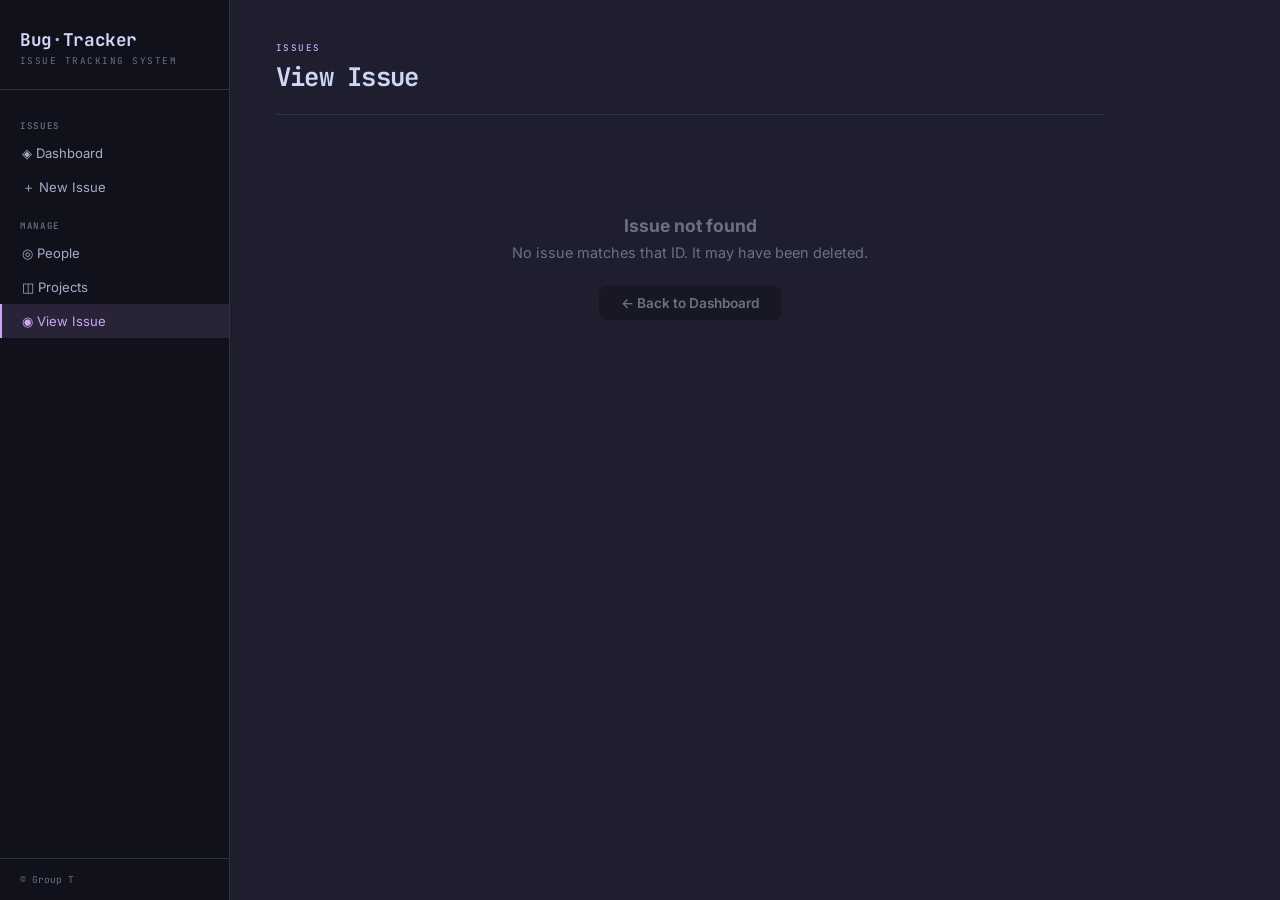
==== view-issue.html @ 37c80249 "Add files via upload" ====
<!DOCTYPE html>
<html lang="en">
<head>
  <meta charset="UTF-8" />
  <meta name="viewport" content="width=device-width, initial-scale=1.0" />
  <title>BugTracker: View Issue</title>
  <link rel="stylesheet" href="style.css" />
  <style>
    /* ── View-issue page styles ─────────────────────────────────────── */

    /* Top meta bar: ID badge + status + priority */
    .issue-meta-bar {
      display: flex;
      align-items: center;
      gap: 10px;
      flex-wrap: wrap;
      margin-bottom: 22px;
    }
    .issue-id-badge {
      font-family: monospace;
      font-size: 0.78rem;
      background: var(--bg2);
      border: 1px solid var(--border);
      border-radius: 4px;
      padding: 3px 10px;
      color: var(--ink3);
      letter-spacing: .04em;
    }

    /* Status badges */
    .badge {
      display: inline-flex;
      align-items: center;
      gap: 5px;
      font-size: 0.75rem;
      font-weight: 600;
      padding: 4px 12px;
      border-radius: 20px;
      text-transform: capitalize;
      letter-spacing: .03em;
    }
    .badge::before {
      content: '';
      width: 7px;
      height: 7px;
      border-radius: 50%;
      background: currentColor;
      opacity: .7;
    }
    .badge-open     { background: rgba(34,197,94,.12);  color: #16a34a; }
    .badge-resolved { background: rgba(59,130,246,.12); color: #2563eb; }
    .badge-overdue  { background: rgba(239,68,68,.12);  color: #dc2626; }
    .badge-high     { background: rgba(239,68,68,.12);  color: #dc2626; }
    .badge-medium   { background: rgba(234,179,8,.12);  color: #b45309; }
    .badge-low      { background: rgba(34,197,94,.12);  color: #15803d; }

    /* Detail layout: two-col grid for fields */
    .detail-grid {
      display: grid;
      grid-template-columns: 1fr 1fr;
      gap: 20px 28px;
    }
    .detail-field { display: flex; flex-direction: column; gap: 4px; }
    .detail-field.full { grid-column: 1 / -1; }
    .field-label {
      font-size: 0.72rem;
      font-weight: 700;
      text-transform: uppercase;
      letter-spacing: .08em;
      color: var(--ink3);
    }
    .field-value {
      font-size: 0.92rem;
      color: var(--ink1);
      line-height: 1.6;
    }
    .field-value.description {
      background: var(--bg2);
      border-radius: 6px;
      padding: 12px 14px;
      font-size: 0.88rem;
      white-space: pre-wrap;
    }
    .field-value.none { color: var(--ink3); font-style: italic; }

    /* Assignee row with avatar */
    .assignee-row {
      display: flex;
      align-items: center;
      gap: 9px;
    }
    .mini-avatar {
      width: 28px;
      height: 28px;
      border-radius: 50%;
      background: var(--accent, #6366f1);
      display: flex;
      align-items: center;
      justify-content: center;
      font-size: 0.65rem;
      font-weight: 700;
      color: #fff;
      flex-shrink: 0;
      overflow: hidden;
    }
    .mini-avatar img { width: 100%; height: 100%; object-fit: cover; }

    /* Divider */
    .section-divider {
      border: none;
      border-top: 1px solid var(--border);
      margin: 24px 0;
    }

    /* Action buttons */
    .action-bar {
      display: flex;
      gap: 10px;
      flex-wrap: wrap;
      margin-bottom: 24px;
    }
    .btn {
      padding: 9px 22px;
      border-radius: 7px;
      font-size: 0.85rem;
      font-weight: 600;
      cursor: pointer;
      border: none;
      transition: opacity .15s, transform .1s;
      font-family: inherit;
    }
    .btn:hover  { opacity: .85; }
    .btn:active { transform: scale(.97); }
    .btn-primary  { background: var(--accent, #6366f1); color: #fff; }
    .btn-ghost    { background: var(--bg2); color: var(--ink1); border: 1px solid var(--border); }
    .btn-danger   { background: rgba(239,68,68,.12); color: #dc2626; border: 1px solid rgba(239,68,68,.25); }
    .btn-success  { background: rgba(34,197,94,.14); color: #15803d; border: 1px solid rgba(34,197,94,.3); }

    /* ── EDIT FORM ──────────────────────────────────────────────────── */
    #edit-panel { display: none; }
    #edit-panel.visible { display: block; }

    .form-grid {
      display: grid;
      grid-template-columns: 1fr 1fr;
      gap: 18px 24px;
    }
    .form-group { display: flex; flex-direction: column; gap: 6px; }
    .form-group.full { grid-column: 1 / -1; }

    .form-label {
      font-size: 0.72rem;
      font-weight: 700;
      text-transform: uppercase;
      letter-spacing: .08em;
      color: var(--ink3);
    }
    .form-label .req { color: #dc2626; margin-left: 2px; }

    .form-control {
      background: var(--bg2);
      border: 1px solid var(--border);
      color: var(--ink1);
      border-radius: 7px;
      padding: 9px 13px;
      font-size: 0.88rem;
      font-family: inherit;
      outline: none;
      transition: border-color .15s;
      width: 100%;
    }
    .form-control:focus { border-color: var(--accent, #6366f1); }
    .form-control::placeholder { color: var(--ink3); }
    textarea.form-control { resize: vertical; min-height: 90px; line-height: 1.6; }
    select.form-control {
      appearance: none;
      cursor: pointer;
      background-image: url("data:image/svg+xml,%3Csvg xmlns='http://www.w3.org/2000/svg' width='12' height='12' fill='none' viewBox='0 0 12 12'%3E%3Cpath stroke='%236b7280' stroke-width='1.5' stroke-linecap='round' stroke-linejoin='round' d='M2 4l4 4 4-4'/%3E%3C/svg%3E");
      background-repeat: no-repeat;
      background-position: calc(100% - 12px) center;
      padding-right: 32px;
    }
    select.form-control option { background: var(--bg1, #fff); }

    /* Priority radio buttons */
    .radio-group { display: flex; gap: 8px; }
    .radio-opt { flex: 1; }
    .radio-opt input { display: none; }
    .radio-opt label {
      display: flex;
      align-items: center;
      justify-content: center;
      padding: 8px;
      border-radius: 7px;
      border: 1px solid var(--border);
      cursor: pointer;
      font-size: 0.78rem;
      font-weight: 700;
      text-transform: uppercase;
      letter-spacing: .05em;
      color: var(--ink3);
      transition: all .15s;
    }
    .radio-opt label:hover { border-color: var(--ink2, #6b7280); color: var(--ink1); }
    .radio-opt input:checked + label.lbl-low    { border-color: #16a34a; background: rgba(34,197,94,.1);  color: #15803d; }
    .radio-opt input:checked + label.lbl-medium { border-color: #b45309; background: rgba(234,179,8,.1);  color: #b45309; }
    .radio-opt input:checked + label.lbl-high   { border-color: #dc2626; background: rgba(239,68,68,.1);  color: #dc2626; }

    /* Status select colour coding */
    .status-open     { color: #16a34a; }
    .status-resolved { color: #2563eb; }
    .status-overdue  { color: #dc2626; }

    /* Resolution block */
    #resolution-section { display: none; }
    #resolution-section.visible { display: block; margin-top: 18px; }

    /* Field error */
    .field-error { font-size: 0.75rem; color: #dc2626; min-height: 14px; }
    .form-control.error { border-color: #dc2626; }

    /* Toast */
    .toast {
      position: fixed;
      bottom: 28px;
      right: 28px;
      background: var(--ink1, #111);
      color: #fff;
      border-radius: 9px;
      padding: 12px 20px;
      font-size: 0.85rem;
      font-weight: 500;
      opacity: 0;
      transform: translateY(8px);
      transition: all .25s;
      pointer-events: none;
      z-index: 999;
    }
    .toast.show { opacity: 1; transform: translateY(0); }

    /* Not-found state */
    .not-found {
      text-align: center;
      padding: 64px 24px;
      color: var(--ink3);
    }
    .not-found h2 { font-size: 1.1rem; color: var(--ink1); margin-bottom: 8px; }

    @media (max-width: 640px) {
      .detail-grid, .form-grid { grid-template-columns: 1fr; }
      .detail-field.full, .form-group.full { grid-column: 1; }
    }
  </style>
</head>
<body>
<div class="shell">

  <!-- ── Sidebar ──────────────────────────────────────────────────────── -->
  <aside class="sidebar">
    <div class="sidebar-brand">
      <div class="brand-name">Bug<em>·</em>Tracker</div>
      <div class="brand-sub">Issue Tracking System</div>
    </div>
    <nav class="sidebar-nav">
      <div class="nav-group">Issues</div>
      <a href="index.html"        class="nav-link">◈  Dashboard</a>
      <a href="create-issue.html" class="nav-link">＋  New Issue</a>
      <div class="nav-group">Manage</div>
      <a href="people.html"   class="nav-link">◎  People</a>
      <a href="projects.html" class="nav-link">◫  Projects</a>
      <a href="view-issue.html" class="nav-link active">◉  View Issue</a>
    </nav>
    <div class="sidebar-foot">&copy; Group T</div>
  </aside>

  <!-- ── Main ─────────────────────────────────────────────────────────── -->
  <main class="main">
    <div class="page-header">
      <div class="eyebrow">Issues</div>
      <h1 id="page-title">View Issue</h1>
    </div>

    <!-- Not-found fallback (shown if no valid ID in URL) -->
    <div id="not-found" class="not-found" style="display:none">
      <h2>Issue not found</h2>
      <p>No issue matches that ID. It may have been deleted.</p>
      <br/>
      <a href="index.html" class="btn btn-ghost" style="display:inline-block;margin-top:8px;">← Back to Dashboard</a>
    </div>

    <!-- ── Detail view ─────────────────────────────────────────────── -->
    <div id="detail-panel">

      <!-- Action buttons -->
      <div class="action-bar">
        <button class="btn btn-ghost"    onclick="history.back()">← Back</button>
        <button class="btn btn-primary"  onclick="showEdit()">✎  Edit Issue</button>
        <button class="btn btn-danger"   onclick="deleteIssue()">🗑  Delete</button>
      </div>

      <!-- Meta bar: ID · status · priority -->
      <div class="issue-meta-bar">
        <span class="issue-id-badge" id="d-id"></span>
        <span class="badge" id="d-status-badge"></span>
        <span class="badge" id="d-priority-badge"></span>
      </div>

      <div class="card">
        <!-- Summary heading -->
        <h2 id="d-summary" style="font-size:1.15rem;font-weight:700;margin-bottom:18px;line-height:1.4;color:var(--ink1)"></h2>

        <div class="detail-grid">

          <div class="detail-field full">
            <div class="field-label">Description</div>
            <div class="field-value description" id="d-description"></div>
          </div>

          <div class="detail-field">
            <div class="field-label">Project</div>
            <div class="field-value" id="d-project"></div>
          </div>

          <div class="detail-field">
            <div class="field-label">Reported by</div>
            <div class="field-value" id="d-reporter"></div>
          </div>

          <div class="detail-field">
            <div class="field-label">Assigned to</div>
            <div class="field-value" id="d-assignee"></div>
          </div>

          <div class="detail-field">
            <div class="field-label">Date identified</div>
            <div class="field-value" id="d-date-identified"></div>
          </div>

          <div class="detail-field">
            <div class="field-label">Target resolution date</div>
            <div class="field-value" id="d-target-date"></div>
          </div>

          <!-- Resolution fields — only shown when status = resolved -->
          <div class="detail-field" id="d-resolved-date-wrap" style="display:none">
            <div class="field-label">Actual resolved date</div>
            <div class="field-value" id="d-resolved-date"></div>
          </div>

          <div class="detail-field full" id="d-resolution-wrap" style="display:none">
            <div class="field-label">Resolution summary</div>
            <div class="field-value description" id="d-resolution-summary"></div>
          </div>

        </div>
      </div>
    </div><!-- /detail-panel -->


    <!-- ── Edit form ──────────────────────────────────────────────── -->
    <div id="edit-panel">

      <div class="action-bar">
        <button class="btn btn-ghost" onclick="showDetail()">← Cancel</button>
      </div>

      <div class="card">
        <div class="card-title" style="margin-bottom:20px">Edit Issue</div>

        <!-- Basic info -->
        <div class="form-section-label"
             style="font-size:.72rem;font-weight:700;text-transform:uppercase;letter-spacing:.08em;color:var(--ink3);padding-bottom:10px;border-bottom:1px solid var(--border);margin-bottom:18px;">
          Basic information
        </div>

        <div class="form-grid">

          <div class="form-group full">
            <label class="form-label" for="e-summary">Summary <span class="req">*</span></label>
            <input type="text" id="e-summary" class="form-control" placeholder="Short description of the issue…" maxlength="120"/>
            <div class="field-error" id="err-summary"></div>
          </div>

          <div class="form-group full">
            <label class="form-label" for="e-description">Detailed description</label>
            <textarea id="e-description" class="form-control" placeholder="Steps to reproduce, expected vs actual behaviour…"></textarea>
          </div>

          <div class="form-group">
            <label class="form-label" for="e-reporter">Reported by <span class="req">*</span></label>
            <select id="e-reporter" class="form-control">
              <option value="">Select person…</option>
            </select>
            <div class="field-error" id="err-reporter"></div>
          </div>

          <div class="form-group">
            <label class="form-label" for="e-date-identified">Date identified <span class="req">*</span></label>
            <input type="date" id="e-date-identified" class="form-control"/>
            <div class="field-error" id="err-date-identified"></div>
          </div>

          <div class="form-group">
            <label class="form-label" for="e-project">Project <span class="req">*</span></label>
            <select id="e-project" class="form-control">
              <option value="">Select project…</option>
            </select>
            <div class="field-error" id="err-project"></div>
          </div>

          <div class="form-group">
            <label class="form-label" for="e-assignee">Assigned to</label>
            <select id="e-assignee" class="form-control">
              <option value="">Unassigned</option>
            </select>
          </div>

        </div><!-- /form-grid -->

        <hr class="section-divider"/>

        <!-- Status & Priority -->
        <div class="form-section-label"
             style="font-size:.72rem;font-weight:700;text-transform:uppercase;letter-spacing:.08em;color:var(--ink3);padding-bottom:10px;border-bottom:1px solid var(--border);margin-bottom:18px;">
          Status &amp; Priority
        </div>

        <div class="form-grid">

          <div class="form-group">
            <label class="form-label" for="e-status">Status <span class="req">*</span></label>
            <select id="e-status" class="form-control" onchange="handleStatusChange()">
              <option value="open">Open</option>
              <option value="overdue">Overdue</option>
              <option value="resolved">Resolved</option>
            </select>
          </div>

          <div class="form-group">
            <label class="form-label">Priority <span class="req">*</span></label>
            <div class="radio-group">
              <div class="radio-opt">
                <input type="radio" name="e-priority" id="e-p-low"    value="low"/>
                <label for="e-p-low"  class="lbl-low">Low</label>
              </div>
              <div class="radio-opt">
                <input type="radio" name="e-priority" id="e-p-medium" value="medium"/>
                <label for="e-p-medium" class="lbl-medium">Medium</label>
              </div>
              <div class="radio-opt">
                <input type="radio" name="e-priority" id="e-p-high"   value="high"/>
                <label for="e-p-high"  class="lbl-high">High</label>
              </div>
            </div>
          </div>

          <div class="form-group">
            <label class="form-label" for="e-target-date">Target resolution date</label>
            <input type="date" id="e-target-date" class="form-control"/>
          </div>

        </div><!-- /form-grid -->

        <!-- Resolution details (only visible when status = resolved) -->
        <div id="resolution-section">
          <hr class="section-divider"/>
          <div class="form-section-label"
               style="font-size:.72rem;font-weight:700;text-transform:uppercase;letter-spacing:.08em;color:var(--ink3);padding-bottom:10px;border-bottom:1px solid var(--border);margin-bottom:18px;">
            Resolution details
          </div>
          <div class="form-grid">
            <div class="form-group">
              <label class="form-label" for="e-resolved-date">Actual resolved date</label>
              <input type="date" id="e-resolved-date" class="form-control"/>
            </div>
            <div class="form-group full">
              <label class="form-label" for="e-resolution-summary">Resolution summary</label>
              <textarea id="e-resolution-summary" class="form-control" style="min-height:70px" placeholder="What was done to fix the issue…"></textarea>
            </div>
          </div>
        </div><!-- /resolution-section -->

        <!-- Save / Cancel -->
        <div style="display:flex;gap:10px;justify-content:flex-end;margin-top:26px;">
          <button class="btn btn-ghost"   onclick="showDetail()">Cancel</button>
          <button class="btn btn-success" onclick="saveEdit()">💾  Save changes</button>
        </div>

      </div><!-- /card -->
    </div><!-- /edit-panel -->

  </main>
</div><!-- /shell -->

<div class="toast" id="toast"></div>

<script src="storage.js"></script>
<script>
// ─────────────────────────────────────────────────────────────────────────────
// Helpers assumed to exist in storage.js:
//   getBugById(id)          → bug object or null
//   updateBug(id, changes)  → updated bug
//   deleteBug(id)
//   getPeople()             → array
//   getPersonById(id)       → person or null
//   getProjects()           → array
//   getProjectById(id)      → project or null
//   personLabel(id)         → "First S."
//   personInitials(id)      → "FS"
//   projectLabel(id)        → name string
//   formatDate(str)         → "DD/MM/YYYY"
//   today()                 → "YYYY-MM-DD"
//   syncOverdue()           → auto-flip overdue status
//
// If your storage.js uses different names, update the wrappers below.
// ─────────────────────────────────────────────────────────────────────────────

// ── Storage wrappers (safe fallbacks if functions differ) ─────────────────
function _getBug(id)         { return (typeof getBugById  === 'function' ? getBugById(id)       : null); }
function _updateBug(id, ch)  { return (typeof updateBug   === 'function' ? updateBug(id, ch)    : null); }
function _deleteBug(id)      { return (typeof deleteBug   === 'function' ? deleteBug(id)        : null); }
function _people()           { return (typeof getPeople   === 'function' ? getPeople()          : []); }
function _projects()         { return (typeof getProjects === 'function' ? getProjects()        : []); }
function _personById(id)     { return (typeof getPersonById === 'function' ? getPersonById(id)  : null); }
function _projectById(id)    { return (typeof getProjectById === 'function' ? getProjectById(id): null); }
function _fmtDate(str)       { if (!str) return '—'; if (typeof formatDate === 'function') return formatDate(str); const [y,m,d] = str.split('-'); return `${d}/${m}/${y}`; }
function _today()            { return (typeof today === 'function' ? today() : new Date().toISOString().split('T')[0]); }

// ── Read ID from URL ──────────────────────────────────────────────────────
const _urlId = new URLSearchParams(window.location.search).get('id');
let   _bug   = null;

// ── Boot ──────────────────────────────────────────────────────────────────
(function boot() {
  if (typeof syncOverdue === 'function') syncOverdue();
  if (typeof seedIfEmpty === 'function') seedIfEmpty();

  if (!_urlId) { showNotFound(); return; }
  _bug = _getBug(_urlId);
  if (!_bug)   { showNotFound(); return; }

  populateDropdowns();
  renderDetail(_bug);
  showDetail();
})();

// ── Show / hide panels ────────────────────────────────────────────────────
function showDetail() {
  document.getElementById('detail-panel').style.display = '';
  document.getElementById('edit-panel').classList.remove('visible');
  document.getElementById('page-title').textContent = 'View Issue';
  // Re-read in case data was updated
  _bug = _getBug(_urlId);
  if (_bug) renderDetail(_bug);
}

function showEdit() {
  document.getElementById('detail-panel').style.display = 'none';
  document.getElementById('edit-panel').classList.add('visible');
  document.getElementById('page-title').textContent = 'Edit Issue';
  populateEditForm(_bug);
}

function showNotFound() {
  document.getElementById('detail-panel').style.display = 'none';
  document.getElementById('edit-panel').classList.remove('visible');
  document.getElementById('not-found').style.display = '';
}

// ── Render detail view ────────────────────────────────────────────────────
function renderDetail(b) {
  // Page title
  document.title = `BugTracker: ${b.summary}`;

  // ID badge
  document.getElementById('d-id').textContent = b.id;

  // Status badge
  const sBadge = document.getElementById('d-status-badge');
  sBadge.textContent = b.status;
  sBadge.className   = `badge badge-${b.status}`;

  // Priority badge
  const pBadge = document.getElementById('d-priority-badge');
  pBadge.textContent = b.priority;
  pBadge.className   = `badge badge-${b.priority}`;

  // Summary
  document.getElementById('d-summary').textContent = b.summary || '—';

  // Description
  const descEl = document.getElementById('d-description');
  descEl.textContent = b.description || '';
  if (!b.description) { descEl.textContent = 'No description provided.'; descEl.classList.add('none'); }
  else descEl.classList.remove('none');

  // Project
  document.getElementById('d-project').textContent = _projectLabel(b.projectId);

  // Reporter
  const repEl = document.getElementById('d-reporter');
  const rep   = _personById(b.reporterId);
  if (rep) {
    repEl.innerHTML = `<div class="assignee-row">
      <div class="mini-avatar">${rep.avatar ? `<img src="${rep.avatar}" alt="">` : _initials(rep)}</div>
      <span>${esc(rep.name)} ${esc(rep.surname)}</span>
    </div>`;
  } else {
    repEl.innerHTML = `<span class="none">—</span>`;
  }

  // Assignee
  const asnEl = document.getElementById('d-assignee');
  const asn   = _personById(b.assigneeId);
  if (asn) {
    asnEl.innerHTML = `<div class="assignee-row">
      <div class="mini-avatar">${asn.avatar ? `<img src="${asn.avatar}" alt="">` : _initials(asn)}</div>
      <span>${esc(asn.name)} ${esc(asn.surname)}</span>
    </div>`;
  } else {
    asnEl.innerHTML = `<span class="none">Unassigned</span>`;
  }

  // Dates
  document.getElementById('d-date-identified').textContent = _fmtDate(b.dateIdentified);
  document.getElementById('d-target-date').textContent     = b.targetDate ? _fmtDate(b.targetDate) : '—';

  // Resolution fields (only when resolved)
  const showResolved = b.status === 'resolved';
  document.getElementById('d-resolved-date-wrap').style.display = showResolved ? '' : 'none';
  document.getElementById('d-resolution-wrap').style.display    = showResolved ? '' : 'none';
  if (showResolved) {
    document.getElementById('d-resolved-date').textContent      = b.resolvedDate      ? _fmtDate(b.resolvedDate) : '—';
    const resSumEl = document.getElementById('d-resolution-summary');
    resSumEl.textContent = b.resolutionSummary || '';
    if (!b.resolutionSummary) { resSumEl.textContent = 'No summary provided.'; resSumEl.classList.add('none'); }
    else resSumEl.classList.remove('none');
  }
}

// ── Populate dropdowns ────────────────────────────────────────────────────
function populateDropdowns() {
  const people   = _people();
  const projects = _projects();

  ['e-reporter', 'e-assignee'].forEach(selId => {
    const sel = document.getElementById(selId);
    const isAssignee = selId === 'e-assignee';
    sel.innerHTML = `<option value="">${isAssignee ? 'Unassigned' : 'Select person…'}</option>`;
    people.forEach(p => {
      const o = document.createElement('option');
      o.value = p.id;
      o.textContent = `${p.name} ${p.surname}`;
      sel.appendChild(o);
    });
  });

  const projSel = document.getElementById('e-project');
  projSel.innerHTML = '<option value="">Select project…</option>';
  projects.forEach(p => {
    const o = document.createElement('option');
    o.value = p.id;
    o.textContent = p.name;
    projSel.appendChild(o);
  });
}

// ── Pre-fill edit form ────────────────────────────────────────────────────
function populateEditForm(b) {
  document.getElementById('e-summary').value         = b.summary           || '';
  document.getElementById('e-description').value     = b.description       || '';
  document.getElementById('e-reporter').value        = b.reporterId        || '';
  document.getElementById('e-date-identified').value = b.dateIdentified    || '';
  document.getElementById('e-project').value         = b.projectId         || '';
  document.getElementById('e-assignee').value        = b.assigneeId        || '';
  document.getElementById('e-status').value          = b.status            || 'open';
  document.getElementById('e-target-date').value     = b.targetDate        || '';
  document.getElementById('e-resolved-date').value   = b.resolvedDate      || '';
  document.getElementById('e-resolution-summary').value = b.resolutionSummary || '';

  // Priority radio
  const pRadio = document.querySelector(`input[name="e-priority"][value="${b.priority}"]`);
  if (pRadio) pRadio.checked = true;
  else document.getElementById('e-p-medium').checked = true;

  // Clear any previous errors
  ['e-summary','e-reporter','e-date-identified','e-project'].forEach(id => {
    document.getElementById(id).classList.remove('error');
  });
  ['err-summary','err-reporter','err-date-identified','err-project'].forEach(id => {
    document.getElementById(id).textContent = '';
  });

  // Resolution visibility
  handleStatusChange();

  // Pre-fill resolved date if resolving for the first time
  if (b.status === 'resolved' && !b.resolvedDate) {
    document.getElementById('e-resolved-date').value = _today();
  }
}

// ── Status change handler ─────────────────────────────────────────────────
function handleStatusChange() {
  const status  = document.getElementById('e-status').value;
  const resSection = document.getElementById('resolution-section');
  const isResolved = status === 'resolved';
  resSection.classList.toggle('visible', isResolved);

  // Auto-fill resolved date when switching to resolved
  if (isResolved && !document.getElementById('e-resolved-date').value) {
    document.getElementById('e-resolved-date').value = _today();
  }
}

// ── Validate ──────────────────────────────────────────────────────────────
function validateEdit() {
  let ok = true;
  const checks = [
    { id: 'e-summary',         err: 'err-summary',         msg: 'Summary is required.' },
    { id: 'e-reporter',        err: 'err-reporter',        msg: 'Please select a reporter.' },
    { id: 'e-date-identified', err: 'err-date-identified', msg: 'Date identified is required.' },
    { id: 'e-project',         err: 'err-project',         msg: 'Please select a project.' },
  ];
  checks.forEach(({ id, err, msg }) => {
    const el  = document.getElementById(id);
    const errEl = document.getElementById(err);
    if (!el.value.trim()) {
      errEl.textContent = msg;
      el.classList.add('error');
      ok = false;
    } else {
      errEl.textContent = '';
      el.classList.remove('error');
    }
  });
  return ok;
}

// ── Save edit ─────────────────────────────────────────────────────────────
function saveEdit() {
  if (!validateEdit()) return;

  const priority = document.querySelector('input[name="e-priority"]:checked')?.value || 'medium';
  const status   = document.getElementById('e-status').value;

  const changes = {
    summary:           document.getElementById('e-summary').value.trim(),
    description:       document.getElementById('e-description').value.trim(),
    reporterId:        document.getElementById('e-reporter').value        || null,
    dateIdentified:    document.getElementById('e-date-identified').value || null,
    projectId:         document.getElementById('e-project').value         || null,
    assigneeId:        document.getElementById('e-assignee').value        || null,
    status,
    priority,
    targetDate:        document.getElementById('e-target-date').value     || null,
    resolvedDate:      status === 'resolved' ? (document.getElementById('e-resolved-date').value || null) : null,
    resolutionSummary: status === 'resolved' ? document.getElementById('e-resolution-summary').value.trim() : '',
  };

  _updateBug(_urlId, changes);
  _bug = _getBug(_urlId); // refresh local reference
  showDetail();
  showToast('Changes saved successfully.');
}

// ── Delete ────────────────────────────────────────────────────────────────
function deleteIssue() {
  if (!confirm(`Delete issue ${_urlId}? This cannot be undone.`)) return;
  _deleteBug(_urlId);
  window.location.href = 'index.html';
}

// ── Toast ─────────────────────────────────────────────────────────────────
function showToast(msg) {
  const t = document.getElementById('toast');
  t.textContent = msg;
  t.classList.add('show');
  setTimeout(() => t.classList.remove('show'), 2800);
}

// ── Tiny utils ────────────────────────────────────────────────────────────
function esc(s) {
  return String(s || '').replace(/&/g,'&amp;').replace(/</g,'&lt;').replace(/>/g,'&gt;');
}
function _initials(p) {
  return ((p.name||'').charAt(0) + (p.surname||'').charAt(0)).toUpperCase();
}
function _projectLabel(id) {
  const p = _projectById(id);
  return p ? p.name : (id || '—');
}

// Clear validation errors on input
['e-summary','e-reporter','e-date-identified','e-project'].forEach(id => {
  const el = document.getElementById(id);
  if (el) el.addEventListener('input', () => {
    el.classList.remove('error');
    const errEl = document.getElementById('err-' + id.slice(2));
    if (errEl) errEl.textContent = '';
  });
});
</script>
</body>
</html>
---- style.css ----
@import url("https://fonts.googleapis.com/css2?family=JetBrains+Mono:wght@400;500;700&family=Inter:wght@300;400;500;600&display=swap");

:root {
  --bg: #1e1e2e;
  --bg2: #181825;
  --bg3: #313244;
  --surface: #181825;
  --ink: #cdd6f4;
  --ink2: #a6adc8;
  --ink3: #6c7086;
  --accent: #cba6f7;
  --accent-soft: rgba(203, 166, 247, 0.12);
  --accent-mid: #b4befe;
  --green: #a6e3a1;
  --green-soft: rgba(166, 227, 161, 0.13);
  --red: #f38ba8;
  --red-soft: rgba(243, 139, 168, 0.13);
  --sidebar: #11111b;
  --sidebar-w: 230px;
  --r: 4px;
  --r2: 6px;
  --ease: 0.16s ease;
}

*,
*::before,
*::after {
  box-sizing: border-box;
  margin: 0;
  padding: 0;
}

body {
  font-family: "Inter", sans-serif;
  font-size: 14.5px;
  background: var(--bg);
  color: var(--ink);
  min-height: 100vh;
}

a {
  color: inherit;
  text-decoration: none;
}
button {
  cursor: pointer;
  font-family: inherit;
}
input,
select,
textarea {
  font-family: inherit;
}

/* Shell layout */
.shell {
  display: grid;
  grid-template-columns: var(--sidebar-w) 1fr;
  min-height: 100vh;
}

/* Sidebar */
.sidebar {
  background: var(--sidebar);
  color: var(--ink);
  display: flex;
  flex-direction: column;
  position: sticky;
  top: 0;
  height: 100vh;
  overflow: hidden;
  border-right: 1px solid var(--bg3);
}

.sidebar-brand {
  padding: 28px 20px 22px;
  border-bottom: 1px solid var(--bg3);
}

.brand-name {
  font-family: "JetBrains Mono", monospace;
  font-size: 1.1rem;
  font-weight: 700;
  color: var(--ink);
  letter-spacing: -0.02em;
}

.brand-name em {
  color: var(--accent);
  font-style: normal;
}

.brand-sub {
  font-size: 0.58rem;
  text-transform: uppercase;
  letter-spacing: 0.16em;
  color: var(--ink3);
  margin-top: 4px;
  font-weight: 400;
  font-family: "JetBrains Mono", monospace;
}

.sidebar-nav {
  flex: 1;
  padding: 16px 0;
}

.nav-group {
  font-size: 0.57rem;
  text-transform: uppercase;
  letter-spacing: 0.18em;
  color: var(--ink3);
  padding: 14px 20px 4px;
  font-weight: 500;
  font-family: "JetBrains Mono", monospace;
}

.nav-link {
  display: flex;
  align-items: center;
  gap: 9px;
  padding: 9px 20px;
  font-size: 0.82rem;
  color: var(--ink2);
  border-left: 2px solid transparent;
  transition:
    color var(--ease),
    background var(--ease);
}

.nav-link:hover {
  color: var(--ink);
  background: rgba(255, 255, 255, 0.04);
}

.nav-link.active {
  color: var(--accent);
  border-left-color: var(--accent);
  background: var(--accent-soft);
}

.sidebar-foot {
  padding: 14px 20px;
  border-top: 1px solid var(--bg3);
  font-size: 0.6rem;
  color: var(--ink3);
  font-family: "JetBrains Mono", monospace;
}

/* Main */
.main {
  padding: 42px 46px;
  max-width: 920px;
}

.page-header {
  margin-bottom: 36px;
  padding-bottom: 20px;
  border-bottom: 1px solid var(--bg3);
}

.page-header .eyebrow {
  font-size: 0.58rem;
  text-transform: uppercase;
  letter-spacing: 0.16em;
  color: var(--accent);
  margin-bottom: 6px;
  font-weight: 500;
  font-family: "JetBrains Mono", monospace;
}

.page-header h1 {
  font-family: "JetBrains Mono", monospace;
  font-size: 1.6rem;
  font-weight: 700;
  letter-spacing: -0.03em;
  color: var(--ink);
}

/* Cards */
.card {
  background: var(--surface);
  border: 1px solid var(--bg3);
  border-radius: var(--r2);
  padding: 24px 26px;
  margin-bottom: 20px;
}

.card-title {
  font-family: "JetBrains Mono", monospace;
  font-size: 0.82rem;
  font-weight: 500;
  margin-bottom: 18px;
  display: flex;
  align-items: center;
  gap: 10px;
  color: var(--ink2);
  text-transform: uppercase;
  letter-spacing: 0.08em;
}

.card-title::after {
  content: "";
  flex: 1;
  height: 1px;
  background: var(--bg3);
}

/* Stats */
.stats-row {
  display: grid;
  grid-template-columns: repeat(3, 1fr);
  gap: 12px;
  margin-bottom: 26px;
}

.stat {
  background: var(--surface);
  border: 1px solid var(--bg3);
  border-radius: var(--r2);
  padding: 16px 20px;
  border-top: 2px solid var(--accent);
}

.stat .num {
  font-family: "JetBrains Mono", monospace;
  font-size: 2.3rem;
  font-weight: 700;
  line-height: 1;
  letter-spacing: -0.04em;
  color: var(--accent);
}

.stat .lbl {
  font-size: 0.6rem;
  text-transform: uppercase;
  letter-spacing: 0.12em;
  color: var(--ink3);
  margin-top: 5px;
  font-weight: 500;
  font-family: "JetBrains Mono", monospace;
}

/* Forms */
.form-grid {
  display: grid;
  grid-template-columns: 1fr 1fr;
  gap: 14px;
}

.field-full {
  grid-column: 1 / -1;
}

.field {
  display: flex;
  flex-direction: column;
  gap: 5px;
}

.field label {
  font-size: 0.64rem;
  text-transform: uppercase;
  letter-spacing: 0.1em;
  color: var(--ink2);
  font-weight: 500;
  font-family: "JetBrains Mono", monospace;
}

.field input,
.field select,
.field textarea {
  background: var(--bg);
  border: 1px solid var(--bg3);
  border-radius: var(--r);
  padding: 9px 12px;
  color: var(--ink);
  outline: none;
  transition:
    border-color var(--ease),
    background var(--ease);
  font-size: 0.9rem;
}

.field input:focus,
.field select:focus,
.field textarea:focus {
  border-color: var(--accent);
  background: var(--bg2);
  box-shadow: 0 0 0 3px var(--accent-soft);
}

.field input::placeholder {
  color: var(--ink3);
}
.field textarea {
  resize: vertical;
}

.form-actions {
  margin-top: 20px;
  display: flex;
  gap: 10px;
  align-items: center;
}

/* Buttons */
.btn {
  display: inline-flex;
  align-items: center;
  gap: 6px;
  padding: 9px 18px;
  border: none;
  border-radius: var(--r);
  font-weight: 500;
  font-size: 0.84rem;
  transition:
    opacity var(--ease),
    transform var(--ease),
    box-shadow var(--ease);
  font-family: "JetBrains Mono", monospace;
}

.btn:hover {
  opacity: 0.84;
}
.btn:active {
  transform: scale(0.98);
}

.btn-primary {
  background: var(--accent);
  color: #1e1e2e;
  font-weight: 600;
}

.btn-primary:hover {
  opacity: 1;
  box-shadow: 0 0 14px rgba(203, 166, 247, 0.4);
}

.btn-ghost {
  background: transparent;
  color: var(--ink2);
  border: 1px solid var(--bg3);
}

.btn-ghost:hover {
  background: var(--bg3);
  opacity: 1;
}

.btn-danger {
  background: transparent;
  color: var(--red);
  border: 1px solid rgba(248, 81, 73, 0.3);
  padding: 5px 10px;
  font-size: 0.73rem;
}

.btn-danger:hover {
  background: var(--red-soft);
  opacity: 1;
}

/* Table */
.data-table {
  width: 100%;
  border-collapse: collapse;
  font-size: 0.85rem;
}

.data-table th {
  text-align: left;
  font-size: 0.62rem;
  text-transform: uppercase;
  letter-spacing: 0.1em;
  color: var(--ink3);
  padding: 0 12px 9px;
  border-bottom: 1px solid var(--bg3);
  font-weight: 500;
  font-family: "JetBrains Mono", monospace;
}

.data-table td {
  padding: 11px 12px;
  border-bottom: 1px solid var(--bg3);
  color: var(--ink2);
  vertical-align: middle;
}

.data-table tr:last-child td {
  border-bottom: none;
}

.data-table tbody tr {
  transition: background var(--ease);
}
.data-table tbody tr:hover td {
  background: var(--bg2);
}

.cell-name {
  font-weight: 600;
  color: var(--ink);
}
.cell-mono {
  font-size: 0.72rem;
  color: var(--ink3);
  font-family: "JetBrains Mono", monospace;
}

/* Avatar circle */
.avatar {
  width: 30px;
  height: 30px;
  border-radius: var(--r);
  background: var(--accent-soft);
  color: var(--accent);
  font-size: 0.68rem;
  font-weight: 600;
  display: inline-flex;
  align-items: center;
  justify-content: center;
  flex-shrink: 0;
  font-family: "JetBrains Mono", monospace;
  border: 1px solid rgba(203, 166, 247, 0.25);
}

/* Badges */
.badge {
  display: inline-block;
  padding: 2px 8px;
  border-radius: 3px;
  font-size: 0.62rem;
  text-transform: uppercase;
  letter-spacing: 0.06em;
  font-weight: 600;
  font-family: "JetBrains Mono", monospace;
}

.badge-neutral {
  background: var(--bg3);
  color: var(--ink2);
}
.badge-warm {
  background: rgba(250, 179, 135, 0.15);
  color: #fab387;
}
.badge-green {
  background: var(--green-soft);
  color: var(--green);
}
.badge-red {
  background: var(--red-soft);
  color: var(--red);
}

/* Empty state */
.empty {
  text-align: center;
  padding: 42px 20px;
  color: var(--ink3);
  font-size: 0.85rem;
  font-family: "JetBrains Mono", monospace;
}

.empty::before {
  content: "// ";
  color: var(--accent);
  opacity: 0.5;
}

/* Toast */
#toast-container {
  position: fixed;
  bottom: 24px;
  right: 24px;
  display: flex;
  flex-direction: column;
  gap: 8px;
  z-index: 999;
}

.toast {
  background: var(--bg2);
  color: var(--ink);
  border: 1px solid var(--bg3);
  padding: 12px 16px;
  border-radius: var(--r);
  font-size: 0.82rem;
  max-width: 300px;
  animation: rise 0.2s ease;
  font-family: "JetBrains Mono", monospace;
}

.toast.success {
  border-left: 3px solid var(--accent);
}
.toast.error {
  border-left: 3px solid var(--red);
}

@keyframes rise {
  from {
    opacity: 0;
    transform: translateY(8px);
  }
  to {
    opacity: 1;
    transform: translateY(0);
  }
}

/* Mobile */
@media (max-width: 680px) {
  .shell {
    grid-template-columns: 1fr;
  }
  .sidebar {
    position: static;
    height: auto;
  }
  .main {
    padding: 20px;
  }
  .form-grid {
    grid-template-columns: 1fr;
  }
  .stats-row {
    grid-template-columns: 1fr 1fr;
  }
}

/* Dashboard */
.board {
  display: flex;
  gap: 1.5rem;
  align-items: flex-start;
}

.column {
  flex: 1;
  background: var(--bg2);
  padding: 1rem;
  border-radius: var(--r2);
}

.card {
  margin-bottom: 1rem;
  padding: 0.8rem;
  border: 1px solid var(--bg3);
}

.card h3 {
  font-size: 0.9rem;
  margin-bottom: 0.5rem;
}

.card footer {
  display: flex;
  justify-content: space-between;
  align-items: center;
}

.dashboard-wrapper {
  width: 100%;
  margin-top: 20px;
}

.dashboard-wrapper .board {
  background: transparent;
}

.column-body {
  min-height: 100px;
  display: flex;
  flex-direction: column;
  gap: 12px;
  padding: 10px;
}

.empty {
  color: var(--ink3);
  font-style: italic;
  font-size: 0.85rem;
  text-align: center;
  padding: 20px;
  border: 1px dashed var(--bg3);
  border-radius: 8px;
}

.column-body .card {
  background: var(--bg1);
  border: 1px solid var(--bg3);
  box-shadow: 0 2px 4px rgba(0, 0, 0, 0.1);
  display: block !important;
  visibility: visible !important;
}
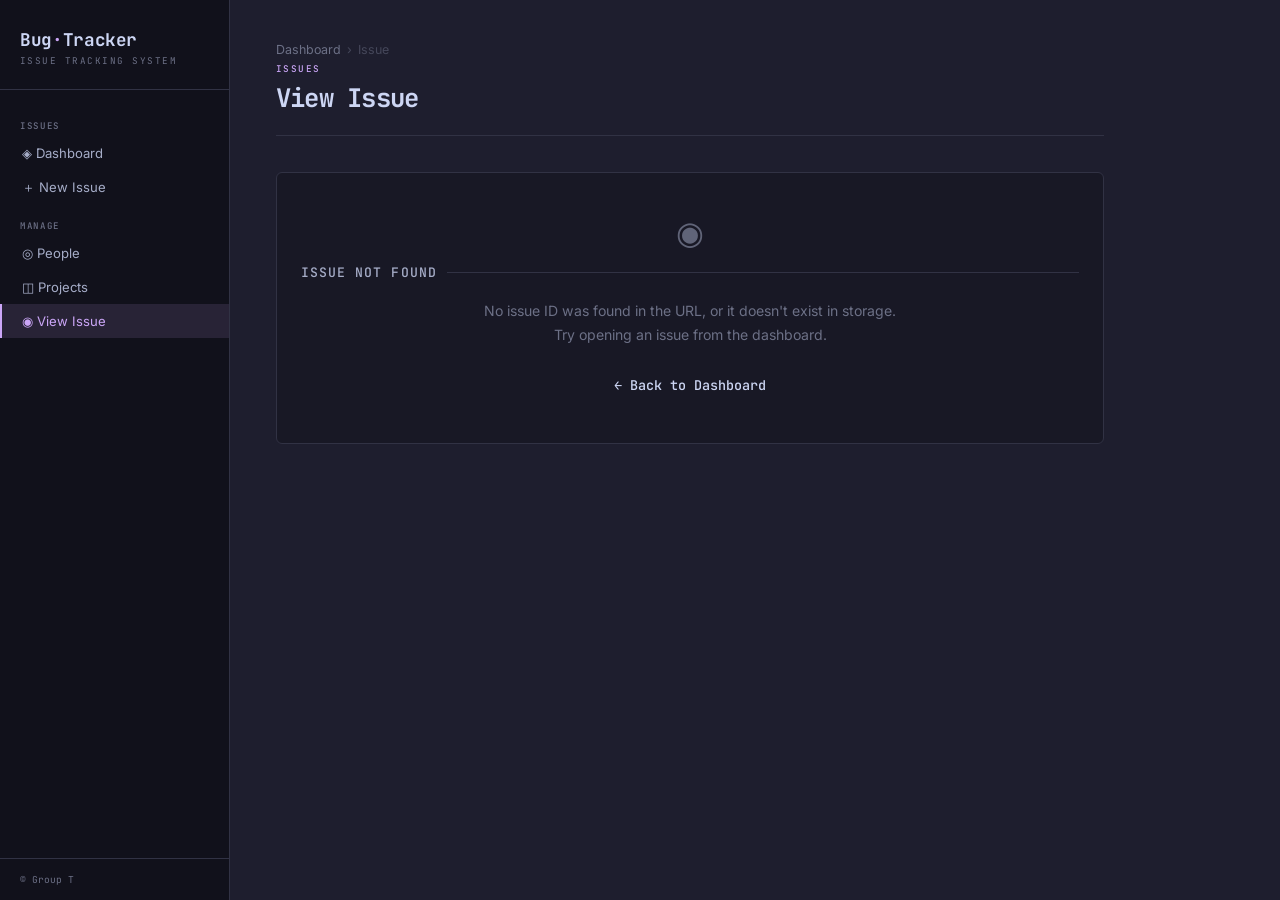
==== commit 8be2cb94: "Add files via upload" ====
--- a/view-issue.html
+++ b/view-issue.html
@@ -6,256 +6,117 @@
   <title>BugTracker: View Issue</title>
   <link rel="stylesheet" href="style.css" />
   <style>
-    /* ── View-issue page styles ─────────────────────────────────────── */
-
-    /* Top meta bar: ID badge + status + priority */
-    .issue-meta-bar {
-      display: flex;
-      align-items: center;
-      gap: 10px;
-      flex-wrap: wrap;
-      margin-bottom: 22px;
-    }
-    .issue-id-badge {
-      font-family: monospace;
-      font-size: 0.78rem;
-      background: var(--bg2);
-      border: 1px solid var(--border);
-      border-radius: 4px;
-      padding: 3px 10px;
-      color: var(--ink3);
-      letter-spacing: .04em;
-    }
-
-    /* Status badges */
-    .badge {
-      display: inline-flex;
-      align-items: center;
-      gap: 5px;
-      font-size: 0.75rem;
-      font-weight: 600;
-      padding: 4px 12px;
-      border-radius: 20px;
-      text-transform: capitalize;
-      letter-spacing: .03em;
-    }
-    .badge::before {
-      content: '';
-      width: 7px;
-      height: 7px;
-      border-radius: 50%;
-      background: currentColor;
-      opacity: .7;
-    }
-    .badge-open     { background: rgba(34,197,94,.12);  color: #16a34a; }
-    .badge-resolved { background: rgba(59,130,246,.12); color: #2563eb; }
-    .badge-overdue  { background: rgba(239,68,68,.12);  color: #dc2626; }
-    .badge-high     { background: rgba(239,68,68,.12);  color: #dc2626; }
-    .badge-medium   { background: rgba(234,179,8,.12);  color: #b45309; }
-    .badge-low      { background: rgba(34,197,94,.12);  color: #15803d; }
-
-    /* Detail layout: two-col grid for fields */
-    .detail-grid {
-      display: grid;
-      grid-template-columns: 1fr 1fr;
-      gap: 20px 28px;
-    }
-    .detail-field { display: flex; flex-direction: column; gap: 4px; }
-    .detail-field.full { grid-column: 1 / -1; }
-    .field-label {
-      font-size: 0.72rem;
-      font-weight: 700;
-      text-transform: uppercase;
-      letter-spacing: .08em;
-      color: var(--ink3);
-    }
-    .field-value {
-      font-size: 0.92rem;
-      color: var(--ink1);
-      line-height: 1.6;
-    }
-    .field-value.description {
-      background: var(--bg2);
-      border-radius: 6px;
-      padding: 12px 14px;
-      font-size: 0.88rem;
-      white-space: pre-wrap;
-    }
-    .field-value.none { color: var(--ink3); font-style: italic; }
-
-    /* Assignee row with avatar */
-    .assignee-row {
-      display: flex;
-      align-items: center;
-      gap: 9px;
-    }
-    .mini-avatar {
-      width: 28px;
-      height: 28px;
-      border-radius: 50%;
-      background: var(--accent, #6366f1);
-      display: flex;
-      align-items: center;
-      justify-content: center;
-      font-size: 0.65rem;
-      font-weight: 700;
-      color: #fff;
-      flex-shrink: 0;
-      overflow: hidden;
-    }
-    .mini-avatar img { width: 100%; height: 100%; object-fit: cover; }
-
-    /* Divider */
-    .section-divider {
-      border: none;
-      border-top: 1px solid var(--border);
-      margin: 24px 0;
-    }
-
-    /* Action buttons */
-    .action-bar {
-      display: flex;
-      gap: 10px;
-      flex-wrap: wrap;
-      margin-bottom: 24px;
-    }
-    .btn {
-      padding: 9px 22px;
-      border-radius: 7px;
-      font-size: 0.85rem;
-      font-weight: 600;
-      cursor: pointer;
-      border: none;
-      transition: opacity .15s, transform .1s;
-      font-family: inherit;
-    }
-    .btn:hover  { opacity: .85; }
-    .btn:active { transform: scale(.97); }
-    .btn-primary  { background: var(--accent, #6366f1); color: #fff; }
-    .btn-ghost    { background: var(--bg2); color: var(--ink1); border: 1px solid var(--border); }
-    .btn-danger   { background: rgba(239,68,68,.12); color: #dc2626; border: 1px solid rgba(239,68,68,.25); }
-    .btn-success  { background: rgba(34,197,94,.14); color: #15803d; border: 1px solid rgba(34,197,94,.3); }
-
-    /* ── EDIT FORM ──────────────────────────────────────────────────── */
-    #edit-panel { display: none; }
-    #edit-panel.visible { display: block; }
-
-    .form-grid {
-      display: grid;
-      grid-template-columns: 1fr 1fr;
-      gap: 18px 24px;
-    }
-    .form-group { display: flex; flex-direction: column; gap: 6px; }
-    .form-group.full { grid-column: 1 / -1; }
-
-    .form-label {
-      font-size: 0.72rem;
-      font-weight: 700;
-      text-transform: uppercase;
-      letter-spacing: .08em;
-      color: var(--ink3);
-    }
-    .form-label .req { color: #dc2626; margin-left: 2px; }
-
-    .form-control {
-      background: var(--bg2);
-      border: 1px solid var(--border);
-      color: var(--ink1);
-      border-radius: 7px;
-      padding: 9px 13px;
-      font-size: 0.88rem;
-      font-family: inherit;
-      outline: none;
-      transition: border-color .15s;
-      width: 100%;
-    }
-    .form-control:focus { border-color: var(--accent, #6366f1); }
-    .form-control::placeholder { color: var(--ink3); }
-    textarea.form-control { resize: vertical; min-height: 90px; line-height: 1.6; }
-    select.form-control {
-      appearance: none;
-      cursor: pointer;
-      background-image: url("data:image/svg+xml,%3Csvg xmlns='http://www.w3.org/2000/svg' width='12' height='12' fill='none' viewBox='0 0 12 12'%3E%3Cpath stroke='%236b7280' stroke-width='1.5' stroke-linecap='round' stroke-linejoin='round' d='M2 4l4 4 4-4'/%3E%3C/svg%3E");
-      background-repeat: no-repeat;
-      background-position: calc(100% - 12px) center;
-      padding-right: 32px;
-    }
-    select.form-control option { background: var(--bg1, #fff); }
-
-    /* Priority radio buttons */
-    .radio-group { display: flex; gap: 8px; }
-    .radio-opt { flex: 1; }
-    .radio-opt input { display: none; }
-    .radio-opt label {
-      display: flex;
-      align-items: center;
-      justify-content: center;
-      padding: 8px;
-      border-radius: 7px;
-      border: 1px solid var(--border);
-      cursor: pointer;
-      font-size: 0.78rem;
-      font-weight: 700;
-      text-transform: uppercase;
-      letter-spacing: .05em;
-      color: var(--ink3);
-      transition: all .15s;
-    }
-    .radio-opt label:hover { border-color: var(--ink2, #6b7280); color: var(--ink1); }
-    .radio-opt input:checked + label.lbl-low    { border-color: #16a34a; background: rgba(34,197,94,.1);  color: #15803d; }
-    .radio-opt input:checked + label.lbl-medium { border-color: #b45309; background: rgba(234,179,8,.1);  color: #b45309; }
-    .radio-opt input:checked + label.lbl-high   { border-color: #dc2626; background: rgba(239,68,68,.1);  color: #dc2626; }
-
-    /* Status select colour coding */
-    .status-open     { color: #16a34a; }
-    .status-resolved { color: #2563eb; }
-    .status-overdue  { color: #dc2626; }
-
-    /* Resolution block */
-    #resolution-section { display: none; }
-    #resolution-section.visible { display: block; margin-top: 18px; }
-
-    /* Field error */
-    .field-error { font-size: 0.75rem; color: #dc2626; min-height: 14px; }
-    .form-control.error { border-color: #dc2626; }
+    /* ── Page additions — all colours from existing style.css variables ── */
+
+    /* Breadcrumb */
+    .breadcrumb{display:flex;align-items:center;gap:6px;font-size:0.78rem;color:var(--ink3);margin-bottom:6px}
+    .breadcrumb a{color:var(--ink3);text-decoration:none}
+    .breadcrumb a:hover{color:var(--accent)}
+    .breadcrumb span{opacity:.5}
+
+    /* Issue header inside card */
+    .issue-header{display:flex;align-items:flex-start;justify-content:space-between;gap:16px;flex-wrap:wrap;margin-bottom:24px}
+    .issue-id-badge{font-size:0.72rem;font-weight:700;letter-spacing:.08em;text-transform:uppercase;color:var(--accent);background:color-mix(in srgb,var(--accent) 12%,transparent);border:1px solid color-mix(in srgb,var(--accent) 25%,transparent);padding:3px 10px;border-radius:20px;display:inline-flex;align-items:center}
+    .issue-title-row{display:flex;align-items:center;gap:12px;flex-wrap:wrap;margin-top:6px}
+    #view-summary{font-size:1.22rem;font-weight:700;letter-spacing:-.01em;line-height:1.3}
+
+    /* Status / priority / project chips */
+    .chip{display:inline-flex;align-items:center;gap:5px;font-size:0.72rem;font-weight:700;letter-spacing:.06em;text-transform:uppercase;padding:4px 11px;border-radius:20px}
+    .chip::before{content:'';width:7px;height:7px;border-radius:50%;flex-shrink:0}
+    .chip-open    {background:color-mix(in srgb,#3db37a 12%,transparent);color:#2a9060;border:1px solid color-mix(in srgb,#3db37a 30%,transparent)}
+    .chip-open::before    {background:#3db37a}
+    .chip-resolved{background:color-mix(in srgb,#5b9bd5 12%,transparent);color:#3a7ab8;border:1px solid color-mix(in srgb,#5b9bd5 30%,transparent)}
+    .chip-resolved::before{background:#5b9bd5}
+    .chip-overdue {background:color-mix(in srgb,#e06050 12%,transparent);color:#c03a28;border:1px solid color-mix(in srgb,#e06050 30%,transparent)}
+    .chip-overdue::before {background:#e06050}
+    .chip-low     {background:color-mix(in srgb,#6bba8a 12%,transparent);color:#3d8a5a;border:1px solid color-mix(in srgb,#6bba8a 30%,transparent)}
+    .chip-low::before     {background:#6bba8a}
+    .chip-medium  {background:color-mix(in srgb,#e0a040 12%,transparent);color:#b07820;border:1px solid color-mix(in srgb,#e0a040 30%,transparent)}
+    .chip-medium::before  {background:#e0a040}
+    .chip-high    {background:color-mix(in srgb,#e06050 12%,transparent);color:#c03a28;border:1px solid color-mix(in srgb,#e06050 30%,transparent)}
+    .chip-high::before    {background:#e06050}
+    .chip-project {background:color-mix(in srgb,var(--accent) 10%,transparent);color:var(--accent);border:1px solid color-mix(in srgb,var(--accent) 25%,transparent)}
+    .chip-project::before {background:var(--accent)}
+
+    /* Detail grid */
+    .detail-grid{display:grid;grid-template-columns:1fr 1fr;gap:0}
+    .detail-cell{padding:14px 18px;border-bottom:1px solid var(--border,rgba(0,0,0,.07))}
+    .detail-cell.full{grid-column:1/-1}
+    .detail-cell:nth-child(odd):not(.full){border-right:1px solid var(--border,rgba(0,0,0,.07))}
+    .detail-label{font-size:0.70rem;font-weight:700;letter-spacing:.09em;text-transform:uppercase;color:var(--ink3);margin-bottom:4px}
+    .detail-value{font-size:0.88rem;color:var(--ink1,#1a1a2e);line-height:1.6;white-space:pre-wrap}
+
+    /* Resolution cells hidden until resolved */
+    #resolution-section{display:none}
+    #resolution-section.visible{display:contents}
+
+    /* Action bar at card bottom */
+    .action-bar{display:flex;gap:10px;flex-wrap:wrap;padding:16px 18px;border-top:1px solid var(--border,rgba(0,0,0,.07))}
+
+    /* Card divider */
+    .card-divider{height:1px;background:var(--border,rgba(0,0,0,.07));margin:0}
+
+    /* ── EDIT PANEL ───────────────────────────────────────── */
+    #edit-panel{display:none;margin-top:24px}
+    #edit-panel.visible{display:block}
+    .edit-panel-title{font-size:0.78rem;font-weight:700;letter-spacing:.09em;text-transform:uppercase;color:var(--ink3);padding:16px 18px 0}
+    .edit-grid{display:grid;grid-template-columns:1fr 1fr;gap:18px;padding:16px 18px 22px}
+    .edit-group{display:flex;flex-direction:column;gap:5px}
+    .edit-group.full{grid-column:1/-1}
+    .edit-group label{font-size:0.70rem;font-weight:700;letter-spacing:.09em;text-transform:uppercase;color:var(--ink3)}
+    .edit-group label .req{color:#e06050;margin-left:2px}
+    .edit-group input,
+    .edit-group select,
+    .edit-group textarea{background:var(--bg2,#f5f5f7);border:1.5px solid var(--border,rgba(0,0,0,.1));border-radius:8px;padding:9px 13px;font-size:0.88rem;font-family:inherit;color:var(--ink1,#1a1a2e);outline:none;transition:border-color .15s;width:100%}
+    .edit-group input:focus,
+    .edit-group select:focus,
+    .edit-group textarea:focus{border-color:var(--accent)}
+    .edit-group textarea{resize:vertical;min-height:80px;line-height:1.6}
+    .edit-group select{cursor:pointer;appearance:none;background-image:url("data:image/svg+xml,%3Csvg xmlns='http://www.w3.org/2000/svg' width='12' height='12' fill='none' viewBox='0 0 12 12'%3E%3Cpath stroke='%23888' stroke-width='1.5' stroke-linecap='round' stroke-linejoin='round' d='M2 4l4 4 4-4'/%3E%3C/svg%3E");background-repeat:no-repeat;background-position:calc(100% - 11px) center;padding-right:30px}
+    .field-err{font-size:0.72rem;color:#e06050;min-height:14px}
+
+    /* Priority / Status radio pills */
+    .radio-group{display:flex;gap:8px;flex-wrap:wrap}
+    .radio-opt input{display:none}
+    .radio-opt label{display:flex;align-items:center;justify-content:center;padding:7px 16px;border-radius:20px;font-size:0.72rem;font-weight:700;letter-spacing:.05em;text-transform:uppercase;border:1.5px solid var(--border,rgba(0,0,0,.1));cursor:pointer;transition:all .15s;color:var(--ink3)}
+    .radio-opt label:hover{border-color:var(--accent);color:var(--accent)}
+    .radio-opt input:checked + label.lo  {background:color-mix(in srgb,#6bba8a 15%,transparent);border-color:#6bba8a;color:#3d8a5a}
+    .radio-opt input:checked + label.med {background:color-mix(in srgb,#e0a040 15%,transparent);border-color:#e0a040;color:#b07820}
+    .radio-opt input:checked + label.hi  {background:color-mix(in srgb,#e06050 15%,transparent);border-color:#e06050;color:#c03a28}
+    .radio-opt input:checked + label.s-open     {background:color-mix(in srgb,#3db37a 15%,transparent);border-color:#3db37a;color:#2a9060}
+    .radio-opt input:checked + label.s-resolved {background:color-mix(in srgb,#5b9bd5 15%,transparent);border-color:#5b9bd5;color:#3a7ab8}
+    .radio-opt input:checked + label.s-overdue  {background:color-mix(in srgb,#e06050 15%,transparent);border-color:#e06050;color:#c03a28}
+
+    /* Resolution fields in edit form */
+    #edit-resolution{display:none}
+    #edit-resolution.visible{display:contents}
+
+    /* Not-found */
+    #not-found{display:none}
+    #not-found.visible{display:block}
+    #issue-body.hidden{display:none}
 
     /* Toast */
-    .toast {
-      position: fixed;
-      bottom: 28px;
-      right: 28px;
-      background: var(--ink1, #111);
-      color: #fff;
-      border-radius: 9px;
-      padding: 12px 20px;
-      font-size: 0.85rem;
-      font-weight: 500;
-      opacity: 0;
-      transform: translateY(8px);
-      transition: all .25s;
-      pointer-events: none;
-      z-index: 999;
-    }
-    .toast.show { opacity: 1; transform: translateY(0); }
-
-    /* Not-found state */
-    .not-found {
-      text-align: center;
-      padding: 64px 24px;
-      color: var(--ink3);
-    }
-    .not-found h2 { font-size: 1.1rem; color: var(--ink1); margin-bottom: 8px; }
-
-    @media (max-width: 640px) {
-      .detail-grid, .form-grid { grid-template-columns: 1fr; }
-      .detail-field.full, .form-group.full { grid-column: 1; }
+    .toast{position:fixed;bottom:28px;right:28px;background:var(--ink1,#1a1a2e);color:#fff;border-radius:10px;padding:12px 20px;font-size:0.84rem;opacity:0;transform:translateY(8px);transition:all .25s;z-index:300;pointer-events:none;box-shadow:0 4px 20px rgba(0,0,0,.18)}
+    .toast.show{opacity:1;transform:translateY(0)}
+
+    /* ── Responsive ─────────────────────────────────────────── */
+    @media(max-width:640px){
+      .detail-grid{grid-template-columns:1fr}
+      .detail-cell.full{grid-column:1}
+      .detail-cell:nth-child(odd):not(.full){border-right:none}
+      .edit-grid{grid-template-columns:1fr}
+      .edit-group.full{grid-column:1}
+      .issue-header{flex-direction:column;gap:10px}
+      #view-summary{font-size:1.05rem}
+      .action-bar{padding:12px 14px}
     }
   </style>
 </head>
 <body>
 <div class="shell">
 
-  <!-- ── Sidebar ──────────────────────────────────────────────────────── -->
+  <!-- ── Sidebar — identical to every other page ── -->
   <aside class="sidebar">
     <div class="sidebar-brand">
       <div class="brand-name">Bug<em>·</em>Tracker</div>
@@ -266,483 +127,426 @@
       <a href="index.html"        class="nav-link">◈  Dashboard</a>
       <a href="create-issue.html" class="nav-link">＋  New Issue</a>
       <div class="nav-group">Manage</div>
-      <a href="people.html"   class="nav-link">◎  People</a>
-      <a href="projects.html" class="nav-link">◫  Projects</a>
+      <a href="people.html"     class="nav-link">◎  People</a>
+      <a href="projects.html"   class="nav-link">◫  Projects</a>
       <a href="view-issue.html" class="nav-link active">◉  View Issue</a>
     </nav>
     <div class="sidebar-foot">&copy; Group T</div>
   </aside>
 
-  <!-- ── Main ─────────────────────────────────────────────────────────── -->
+  <!-- ── Main content ── -->
   <main class="main">
     <div class="page-header">
+      <div class="breadcrumb">
+        <a href="index.html">Dashboard</a>
+        <span>›</span>
+        <span id="bc-id">Issue</span>
+      </div>
       <div class="eyebrow">Issues</div>
-      <h1 id="page-title">View Issue</h1>
+      <h1>View Issue</h1>
     </div>
 
-    <!-- Not-found fallback (shown if no valid ID in URL) -->
-    <div id="not-found" class="not-found" style="display:none">
-      <h2>Issue not found</h2>
-      <p>No issue matches that ID. It may have been deleted.</p>
-      <br/>
-      <a href="index.html" class="btn btn-ghost" style="display:inline-block;margin-top:8px;">← Back to Dashboard</a>
+    <!-- NOT FOUND state -->
+    <div id="not-found">
+      <div class="card" style="text-align:center;padding:40px 24px;">
+        <div style="font-size:2rem;margin-bottom:12px;opacity:.4">◉</div>
+        <div class="card-title">Issue not found</div>
+        <p style="color:var(--ink3);font-size:0.88rem;margin-top:8px;line-height:1.7;">
+          No issue ID was found in the URL, or it doesn't exist in storage.<br>
+          Try opening an issue from the dashboard.
+        </p>
+        <a href="index.html" class="btn" style="display:inline-block;margin-top:20px;">← Back to Dashboard</a>
+      </div>
     </div>
 
-    <!-- ── Detail view ─────────────────────────────────────────────── -->
-    <div id="detail-panel">
-
-      <!-- Action buttons -->
-      <div class="action-bar">
-        <button class="btn btn-ghost"    onclick="history.back()">← Back</button>
-        <button class="btn btn-primary"  onclick="showEdit()">✎  Edit Issue</button>
-        <button class="btn btn-danger"   onclick="deleteIssue()">🗑  Delete</button>
-      </div>
-
-      <!-- Meta bar: ID · status · priority -->
-      <div class="issue-meta-bar">
-        <span class="issue-id-badge" id="d-id"></span>
-        <span class="badge" id="d-status-badge"></span>
-        <span class="badge" id="d-priority-badge"></span>
-      </div>
-
-      <div class="card">
-        <!-- Summary heading -->
-        <h2 id="d-summary" style="font-size:1.15rem;font-weight:700;margin-bottom:18px;line-height:1.4;color:var(--ink1)"></h2>
+    <!-- ISSUE BODY -->
+    <div id="issue-body">
+
+      <!-- ── View card ── -->
+      <div class="card" style="padding:0;overflow:hidden;">
+
+        <div style="padding:20px 18px 0;">
+          <div class="issue-header">
+            <div>
+              <span class="issue-id-badge" id="view-id">—</span>
+              <div class="issue-title-row">
+                <span id="view-summary"></span>
+              </div>
+              <div style="display:flex;gap:8px;margin-top:10px;flex-wrap:wrap;">
+                <span class="chip" id="chip-status">—</span>
+                <span class="chip" id="chip-priority">—</span>
+                <span class="chip chip-project" id="chip-project">—</span>
+              </div>
+            </div>
+            <div style="display:flex;gap:8px;align-items:flex-start;flex-wrap:wrap;">
+              <button class="btn btn-ghost" onclick="history.back()">← Back</button>
+              <button class="btn" id="edit-toggle-btn" onclick="toggleEdit()">✎ Edit</button>
+            </div>
+          </div>
+        </div>
+
+        <div class="card-divider"></div>
 
         <div class="detail-grid">
-
-          <div class="detail-field full">
-            <div class="field-label">Description</div>
-            <div class="field-value description" id="d-description"></div>
-          </div>
-
-          <div class="detail-field">
-            <div class="field-label">Project</div>
-            <div class="field-value" id="d-project"></div>
-          </div>
-
-          <div class="detail-field">
-            <div class="field-label">Reported by</div>
-            <div class="field-value" id="d-reporter"></div>
-          </div>
-
-          <div class="detail-field">
-            <div class="field-label">Assigned to</div>
-            <div class="field-value" id="d-assignee"></div>
-          </div>
-
-          <div class="detail-field">
-            <div class="field-label">Date identified</div>
-            <div class="field-value" id="d-date-identified"></div>
-          </div>
-
-          <div class="detail-field">
-            <div class="field-label">Target resolution date</div>
-            <div class="field-value" id="d-target-date"></div>
-          </div>
-
-          <!-- Resolution fields — only shown when status = resolved -->
-          <div class="detail-field" id="d-resolved-date-wrap" style="display:none">
-            <div class="field-label">Actual resolved date</div>
-            <div class="field-value" id="d-resolved-date"></div>
-          </div>
-
-          <div class="detail-field full" id="d-resolution-wrap" style="display:none">
-            <div class="field-label">Resolution summary</div>
-            <div class="field-value description" id="d-resolution-summary"></div>
-          </div>
-
+          <div class="detail-cell">
+            <div class="detail-label">Reported by</div>
+            <div class="detail-value" id="view-reporter">—</div>
+          </div>
+          <div class="detail-cell">
+            <div class="detail-label">Assigned to</div>
+            <div class="detail-value" id="view-assignee">—</div>
+          </div>
+
+          <div class="detail-cell">
+            <div class="detail-label">Date identified</div>
+            <div class="detail-value" id="view-date-identified">—</div>
+          </div>
+          <div class="detail-cell">
+            <div class="detail-label">Target resolution date</div>
+            <div class="detail-value" id="view-target-date">—</div>
+          </div>
+
+          <div class="detail-cell full">
+            <div class="detail-label">Description</div>
+            <div class="detail-value" id="view-description">—</div>
+          </div>
+
+          <!-- Shown only when status = resolved -->
+          <div id="resolution-section">
+            <div class="detail-cell">
+              <div class="detail-label">Actual resolved date</div>
+              <div class="detail-value" id="view-resolved-date">—</div>
+            </div>
+            <div class="detail-cell full">
+              <div class="detail-label">Resolution summary</div>
+              <div class="detail-value" id="view-resolution-summary">—</div>
+            </div>
+          </div>
         </div>
-      </div>
-    </div><!-- /detail-panel -->
-
-
-    <!-- ── Edit form ──────────────────────────────────────────────── -->
-    <div id="edit-panel">
-
-      <div class="action-bar">
-        <button class="btn btn-ghost" onclick="showDetail()">← Cancel</button>
-      </div>
-
-      <div class="card">
-        <div class="card-title" style="margin-bottom:20px">Edit Issue</div>
-
-        <!-- Basic info -->
-        <div class="form-section-label"
-             style="font-size:.72rem;font-weight:700;text-transform:uppercase;letter-spacing:.08em;color:var(--ink3);padding-bottom:10px;border-bottom:1px solid var(--border);margin-bottom:18px;">
-          Basic information
+
+        <div class="action-bar">
+          <button class="btn" onclick="toggleEdit()">✎ Edit this issue</button>
+          <button class="btn btn-ghost" onclick="confirmDelete()" style="color:#e06050;">🗑 Delete</button>
         </div>
-
-        <div class="form-grid">
-
-          <div class="form-group full">
-            <label class="form-label" for="e-summary">Summary <span class="req">*</span></label>
-            <input type="text" id="e-summary" class="form-control" placeholder="Short description of the issue…" maxlength="120"/>
-            <div class="field-error" id="err-summary"></div>
-          </div>
-
-          <div class="form-group full">
-            <label class="form-label" for="e-description">Detailed description</label>
-            <textarea id="e-description" class="form-control" placeholder="Steps to reproduce, expected vs actual behaviour…"></textarea>
-          </div>
-
-          <div class="form-group">
-            <label class="form-label" for="e-reporter">Reported by <span class="req">*</span></label>
-            <select id="e-reporter" class="form-control">
-              <option value="">Select person…</option>
-            </select>
-            <div class="field-error" id="err-reporter"></div>
-          </div>
-
-          <div class="form-group">
-            <label class="form-label" for="e-date-identified">Date identified <span class="req">*</span></label>
-            <input type="date" id="e-date-identified" class="form-control"/>
-            <div class="field-error" id="err-date-identified"></div>
-          </div>
-
-          <div class="form-group">
-            <label class="form-label" for="e-project">Project <span class="req">*</span></label>
-            <select id="e-project" class="form-control">
-              <option value="">Select project…</option>
-            </select>
-            <div class="field-error" id="err-project"></div>
-          </div>
-
-          <div class="form-group">
-            <label class="form-label" for="e-assignee">Assigned to</label>
-            <select id="e-assignee" class="form-control">
-              <option value="">Unassigned</option>
-            </select>
-          </div>
-
-        </div><!-- /form-grid -->
-
-        <hr class="section-divider"/>
-
-        <!-- Status & Priority -->
-        <div class="form-section-label"
-             style="font-size:.72rem;font-weight:700;text-transform:uppercase;letter-spacing:.08em;color:var(--ink3);padding-bottom:10px;border-bottom:1px solid var(--border);margin-bottom:18px;">
-          Status &amp; Priority
+      </div><!-- /view card -->
+
+      <!-- ── Edit panel card ── -->
+      <div class="card" id="edit-panel" style="padding:0;overflow:hidden;">
+
+        <div class="edit-panel-title">Edit Issue</div>
+        <div class="card-divider" style="margin-top:12px;"></div>
+
+        <div class="edit-grid">
+
+          <div class="edit-group full">
+            <label for="e-summary">Summary <span class="req">*</span></label>
+            <input type="text" id="e-summary" maxlength="120" placeholder="Short description of the issue"/>
+            <div class="field-err" id="err-summary"></div>
+          </div>
+
+          <div class="edit-group full">
+            <label for="e-description">Detailed description</label>
+            <textarea id="e-description" placeholder="Steps to reproduce, expected vs actual behaviour…"></textarea>
+          </div>
+
+          <div class="edit-group">
+            <label for="e-reporter">Reported by <span class="req">*</span></label>
+            <select id="e-reporter"><option value="">Select person…</option></select>
+            <div class="field-err" id="err-reporter"></div>
+          </div>
+
+          <div class="edit-group">
+            <label for="e-date-identified">Date identified <span class="req">*</span></label>
+            <input type="date" id="e-date-identified"/>
+            <div class="field-err" id="err-date-identified"></div>
+          </div>
+
+          <div class="edit-group">
+            <label for="e-project">Project <span class="req">*</span></label>
+            <select id="e-project"><option value="">Select project…</option></select>
+            <div class="field-err" id="err-project"></div>
+          </div>
+
+          <div class="edit-group">
+            <label for="e-assignee">Assigned to</label>
+            <select id="e-assignee"><option value="">Unassigned</option></select>
+          </div>
+
+          <div class="edit-group">
+            <label for="e-target-date">Target resolution date</label>
+            <input type="date" id="e-target-date"/>
+          </div>
+
+          <!-- Spacer (hidden when resolution block shows) -->
+          <div id="edit-spacer"></div>
+
+          <!-- Priority radios -->
+          <div class="edit-group full">
+            <label>Priority <span class="req">*</span></label>
+            <div class="radio-group">
+              <div class="radio-opt"><input type="radio" name="e-priority" id="ep-low"    value="low"   /><label for="ep-low"    class="lo">Low</label></div>
+              <div class="radio-opt"><input type="radio" name="e-priority" id="ep-medium" value="medium"/><label for="ep-medium" class="med">Medium</label></div>
+              <div class="radio-opt"><input type="radio" name="e-priority" id="ep-high"   value="high"  /><label for="ep-high"   class="hi">High</label></div>
+            </div>
+          </div>
+
+          <!-- Status radios -->
+          <div class="edit-group full">
+            <label>Status <span class="req">*</span></label>
+            <div class="radio-group">
+              <div class="radio-opt"><input type="radio" name="e-status" id="es-open"     value="open"    /><label for="es-open"     class="s-open">Open</label></div>
+              <div class="radio-opt"><input type="radio" name="e-status" id="es-resolved" value="resolved"/><label for="es-resolved" class="s-resolved">Resolved</label></div>
+              <div class="radio-opt"><input type="radio" name="e-status" id="es-overdue"  value="overdue" /><label for="es-overdue"  class="s-overdue">Overdue</label></div>
+            </div>
+          </div>
+
+          <!-- Resolution fields — visible only when resolved -->
+          <div id="edit-resolution">
+            <div class="edit-group">
+              <label for="e-resolved-date">Actual resolved date</label>
+              <input type="date" id="e-resolved-date"/>
+            </div>
+            <div class="edit-group full">
+              <label for="e-resolution-summary">Resolution summary</label>
+              <textarea id="e-resolution-summary" style="min-height:65px;" placeholder="What was done to resolve this issue…"></textarea>
+            </div>
+          </div>
+
+        </div><!-- /edit-grid -->
+
+        <div class="action-bar">
+          <button class="btn" id="save-btn" onclick="saveEdits()">💾 Save changes</button>
+          <button class="btn btn-ghost" onclick="cancelEdit()">Cancel</button>
         </div>
 
-        <div class="form-grid">
-
-          <div class="form-group">
-            <label class="form-label" for="e-status">Status <span class="req">*</span></label>
-            <select id="e-status" class="form-control" onchange="handleStatusChange()">
-              <option value="open">Open</option>
-              <option value="overdue">Overdue</option>
-              <option value="resolved">Resolved</option>
-            </select>
-          </div>
-
-          <div class="form-group">
-            <label class="form-label">Priority <span class="req">*</span></label>
-            <div class="radio-group">
-              <div class="radio-opt">
-                <input type="radio" name="e-priority" id="e-p-low"    value="low"/>
-                <label for="e-p-low"  class="lbl-low">Low</label>
-              </div>
-              <div class="radio-opt">
-                <input type="radio" name="e-priority" id="e-p-medium" value="medium"/>
-                <label for="e-p-medium" class="lbl-medium">Medium</label>
-              </div>
-              <div class="radio-opt">
-                <input type="radio" name="e-priority" id="e-p-high"   value="high"/>
-                <label for="e-p-high"  class="lbl-high">High</label>
-              </div>
-            </div>
-          </div>
-
-          <div class="form-group">
-            <label class="form-label" for="e-target-date">Target resolution date</label>
-            <input type="date" id="e-target-date" class="form-control"/>
-          </div>
-
-        </div><!-- /form-grid -->
-
-        <!-- Resolution details (only visible when status = resolved) -->
-        <div id="resolution-section">
-          <hr class="section-divider"/>
-          <div class="form-section-label"
-               style="font-size:.72rem;font-weight:700;text-transform:uppercase;letter-spacing:.08em;color:var(--ink3);padding-bottom:10px;border-bottom:1px solid var(--border);margin-bottom:18px;">
-            Resolution details
-          </div>
-          <div class="form-grid">
-            <div class="form-group">
-              <label class="form-label" for="e-resolved-date">Actual resolved date</label>
-              <input type="date" id="e-resolved-date" class="form-control"/>
-            </div>
-            <div class="form-group full">
-              <label class="form-label" for="e-resolution-summary">Resolution summary</label>
-              <textarea id="e-resolution-summary" class="form-control" style="min-height:70px" placeholder="What was done to fix the issue…"></textarea>
-            </div>
-          </div>
-        </div><!-- /resolution-section -->
-
-        <!-- Save / Cancel -->
-        <div style="display:flex;gap:10px;justify-content:flex-end;margin-top:26px;">
-          <button class="btn btn-ghost"   onclick="showDetail()">Cancel</button>
-          <button class="btn btn-success" onclick="saveEdit()">💾  Save changes</button>
-        </div>
-
-      </div><!-- /card -->
-    </div><!-- /edit-panel -->
-
+      </div><!-- /edit-panel card -->
+
+    </div><!-- /#issue-body -->
   </main>
-</div><!-- /shell -->
+</div>
 
 <div class="toast" id="toast"></div>
 
 <script src="storage.js"></script>
 <script>
-// ─────────────────────────────────────────────────────────────────────────────
-// Helpers assumed to exist in storage.js:
-//   getBugById(id)          → bug object or null
-//   updateBug(id, changes)  → updated bug
-//   deleteBug(id)
-//   getPeople()             → array
-//   getPersonById(id)       → person or null
-//   getProjects()           → array
-//   getProjectById(id)      → project or null
-//   personLabel(id)         → "First S."
-//   personInitials(id)      → "FS"
-//   projectLabel(id)        → name string
-//   formatDate(str)         → "DD/MM/YYYY"
-//   today()                 → "YYYY-MM-DD"
-//   syncOverdue()           → auto-flip overdue status
-//
-// If your storage.js uses different names, update the wrappers below.
-// ─────────────────────────────────────────────────────────────────────────────
-
-// ── Storage wrappers (safe fallbacks if functions differ) ─────────────────
-function _getBug(id)         { return (typeof getBugById  === 'function' ? getBugById(id)       : null); }
-function _updateBug(id, ch)  { return (typeof updateBug   === 'function' ? updateBug(id, ch)    : null); }
-function _deleteBug(id)      { return (typeof deleteBug   === 'function' ? deleteBug(id)        : null); }
-function _people()           { return (typeof getPeople   === 'function' ? getPeople()          : []); }
-function _projects()         { return (typeof getProjects === 'function' ? getProjects()        : []); }
-function _personById(id)     { return (typeof getPersonById === 'function' ? getPersonById(id)  : null); }
-function _projectById(id)    { return (typeof getProjectById === 'function' ? getProjectById(id): null); }
-function _fmtDate(str)       { if (!str) return '—'; if (typeof formatDate === 'function') return formatDate(str); const [y,m,d] = str.split('-'); return `${d}/${m}/${y}`; }
-function _today()            { return (typeof today === 'function' ? today() : new Date().toISOString().split('T')[0]); }
-
-// ── Read ID from URL ──────────────────────────────────────────────────────
-const _urlId = new URLSearchParams(window.location.search).get('id');
-let   _bug   = null;
-
-// ── Boot ──────────────────────────────────────────────────────────────────
-(function boot() {
-  if (typeof syncOverdue === 'function') syncOverdue();
-  if (typeof seedIfEmpty === 'function') seedIfEmpty();
-
-  if (!_urlId) { showNotFound(); return; }
-  _bug = _getBug(_urlId);
-  if (!_bug)   { showNotFound(); return; }
-
+// ── Compatibility layer ──────────────────────────────────────────────────────
+// Works with both the original project's storage.js AND the compiled one.
+// Reads from common keys: bt_bugs, bugs (fallback), bt_people, people, etc.
+function _getBugs(){
+  if(typeof getBugs==='function') return getBugs();
+  try{ return JSON.parse(localStorage.getItem('bt_bugs')||localStorage.getItem('bugs')||'[]'); }catch{ return []; }
+}
+function _findBug(id){
+  if(typeof findBug==='function') return findBug(id);
+  if(typeof getBugById==='function') return getBugById(id);
+  return _getBugs().find(b=>b.id===id)||null;
+}
+function _updateBug(id,changes){
+  if(typeof updateBug==='function') return updateBug(id,changes);
+  const bugs=_getBugs(), i=bugs.findIndex(b=>b.id===id);
+  if(i===-1) return null;
+  bugs[i]={...bugs[i],...changes};
+  const key=localStorage.getItem('bt_bugs')!==null?'bt_bugs':'bugs';
+  localStorage.setItem(key,JSON.stringify(bugs));
+  return bugs[i];
+}
+function _deleteBug(id){
+  if(typeof deleteBug==='function'){ deleteBug(id); return; }
+  const bugs=_getBugs().filter(b=>b.id!==id);
+  const key=localStorage.getItem('bt_bugs')!==null?'bt_bugs':'bugs';
+  localStorage.setItem(key,JSON.stringify(bugs));
+}
+function _getPeople(){
+  if(typeof getPeople==='function') return getPeople();
+  try{ return JSON.parse(localStorage.getItem('bt_people')||localStorage.getItem('people')||'[]'); }catch{ return []; }
+}
+function _getProjects(){
+  if(typeof getProjects==='function') return getProjects();
+  try{ return JSON.parse(localStorage.getItem('bt_projects')||localStorage.getItem('projects')||'[]'); }catch{ return []; }
+}
+
+// Run seed / overdue helpers if present
+if(typeof seedIfEmpty==='function') seedIfEmpty();
+if(typeof syncOverdue==='function') syncOverdue();
+
+// ── State ────────────────────────────────────────────────────────────────────
+const params     = new URLSearchParams(window.location.search);
+const bugId      = params.get('id');
+let   currentBug = null;
+let   editOpen   = false;
+
+// ── Boot ─────────────────────────────────────────────────────────────────────
+(function init(){
+  if(!bugId){ showNotFound(); return; }
+  currentBug = _findBug(bugId);
+  if(!currentBug){ showNotFound(); return; }
+
+  renderView(currentBug);
   populateDropdowns();
-  renderDetail(_bug);
-  showDetail();
+  prefillForm(currentBug);
+
+  // Support ?edit=1 from dashboard "Edit" buttons
+  if(params.get('edit')==='1') toggleEdit();
 })();
 
-// ── Show / hide panels ────────────────────────────────────────────────────
-function showDetail() {
-  document.getElementById('detail-panel').style.display = '';
-  document.getElementById('edit-panel').classList.remove('visible');
-  document.getElementById('page-title').textContent = 'View Issue';
-  // Re-read in case data was updated
-  _bug = _getBug(_urlId);
-  if (_bug) renderDetail(_bug);
-}
-
-function showEdit() {
-  document.getElementById('detail-panel').style.display = 'none';
-  document.getElementById('edit-panel').classList.add('visible');
-  document.getElementById('page-title').textContent = 'Edit Issue';
-  populateEditForm(_bug);
-}
-
-function showNotFound() {
-  document.getElementById('detail-panel').style.display = 'none';
-  document.getElementById('edit-panel').classList.remove('visible');
-  document.getElementById('not-found').style.display = '';
-}
-
-// ── Render detail view ────────────────────────────────────────────────────
-function renderDetail(b) {
-  // Page title
-  document.title = `BugTracker: ${b.summary}`;
-
-  // ID badge
-  document.getElementById('d-id').textContent = b.id;
-
-  // Status badge
-  const sBadge = document.getElementById('d-status-badge');
-  sBadge.textContent = b.status;
-  sBadge.className   = `badge badge-${b.status}`;
-
-  // Priority badge
-  const pBadge = document.getElementById('d-priority-badge');
-  pBadge.textContent = b.priority;
-  pBadge.className   = `badge badge-${b.priority}`;
-
-  // Summary
-  document.getElementById('d-summary').textContent = b.summary || '—';
-
-  // Description
-  const descEl = document.getElementById('d-description');
-  descEl.textContent = b.description || '';
-  if (!b.description) { descEl.textContent = 'No description provided.'; descEl.classList.add('none'); }
-  else descEl.classList.remove('none');
-
-  // Project
-  document.getElementById('d-project').textContent = _projectLabel(b.projectId);
-
-  // Reporter
-  const repEl = document.getElementById('d-reporter');
-  const rep   = _personById(b.reporterId);
-  if (rep) {
-    repEl.innerHTML = `<div class="assignee-row">
-      <div class="mini-avatar">${rep.avatar ? `<img src="${rep.avatar}" alt="">` : _initials(rep)}</div>
-      <span>${esc(rep.name)} ${esc(rep.surname)}</span>
-    </div>`;
+// ── Render the view panel ────────────────────────────────────────────────────
+function renderView(bug){
+  document.getElementById('bc-id').textContent   = bug.id;
+  document.getElementById('view-id').textContent = bug.id;
+  document.getElementById('view-summary').textContent = bug.summary || '(no summary)';
+  document.title = `BugTracker: ${bug.id}`;
+
+  // Status chip
+  const sc = document.getElementById('chip-status');
+  sc.className   = `chip chip-${(bug.status||'open').toLowerCase()}`;
+  sc.textContent = bug.status || '—';
+
+  // Priority chip
+  const pc = document.getElementById('chip-priority');
+  pc.className   = `chip chip-${(bug.priority||'medium').toLowerCase()}`;
+  pc.textContent = bug.priority || '—';
+
+  // Project chip
+  const proj = _getProjects().find(p=>p.id===bug.projectId);
+  const projChip = document.getElementById('chip-project');
+  projChip.textContent = proj ? proj.name : (bug.projectId||'—');
+
+  // Detail fields
+  document.getElementById('view-reporter').textContent         = personLabel(bug.reporterId);
+  document.getElementById('view-assignee').textContent         = bug.assigneeId ? personLabel(bug.assigneeId) : 'Unassigned';
+  document.getElementById('view-date-identified').textContent  = fmtDate(bug.dateIdentified);
+  document.getElementById('view-target-date').textContent      = fmtDate(bug.targetDate);
+  document.getElementById('view-description').textContent      = bug.description || '—';
+
+  // Resolution section — only when resolved
+  const resSect = document.getElementById('resolution-section');
+  if(bug.status==='resolved'){
+    resSect.classList.add('visible');
+    document.getElementById('view-resolved-date').textContent      = fmtDate(bug.resolvedDate);
+    document.getElementById('view-resolution-summary').textContent = bug.resolutionSummary||'—';
   } else {
-    repEl.innerHTML = `<span class="none">—</span>`;
+    resSect.classList.remove('visible');
   }
-
-  // Assignee
-  const asnEl = document.getElementById('d-assignee');
-  const asn   = _personById(b.assigneeId);
-  if (asn) {
-    asnEl.innerHTML = `<div class="assignee-row">
-      <div class="mini-avatar">${asn.avatar ? `<img src="${asn.avatar}" alt="">` : _initials(asn)}</div>
-      <span>${esc(asn.name)} ${esc(asn.surname)}</span>
-    </div>`;
-  } else {
-    asnEl.innerHTML = `<span class="none">Unassigned</span>`;
-  }
-
-  // Dates
-  document.getElementById('d-date-identified').textContent = _fmtDate(b.dateIdentified);
-  document.getElementById('d-target-date').textContent     = b.targetDate ? _fmtDate(b.targetDate) : '—';
-
-  // Resolution fields (only when resolved)
-  const showResolved = b.status === 'resolved';
-  document.getElementById('d-resolved-date-wrap').style.display = showResolved ? '' : 'none';
-  document.getElementById('d-resolution-wrap').style.display    = showResolved ? '' : 'none';
-  if (showResolved) {
-    document.getElementById('d-resolved-date').textContent      = b.resolvedDate      ? _fmtDate(b.resolvedDate) : '—';
-    const resSumEl = document.getElementById('d-resolution-summary');
-    resSumEl.textContent = b.resolutionSummary || '';
-    if (!b.resolutionSummary) { resSumEl.textContent = 'No summary provided.'; resSumEl.classList.add('none'); }
-    else resSumEl.classList.remove('none');
-  }
-}
-
-// ── Populate dropdowns ────────────────────────────────────────────────────
-function populateDropdowns() {
-  const people   = _people();
-  const projects = _projects();
-
-  ['e-reporter', 'e-assignee'].forEach(selId => {
+}
+
+// ── Populate dropdowns ───────────────────────────────────────────────────────
+function populateDropdowns(){
+  const people   = _getPeople();
+  const projects = _getProjects();
+
+  // Reporter + Assignee
+  ['e-reporter','e-assignee'].forEach(selId=>{
     const sel = document.getElementById(selId);
-    const isAssignee = selId === 'e-assignee';
-    sel.innerHTML = `<option value="">${isAssignee ? 'Unassigned' : 'Select person…'}</option>`;
-    people.forEach(p => {
-      const o = document.createElement('option');
-      o.value = p.id;
-      o.textContent = `${p.name} ${p.surname}`;
+    people.forEach(p=>{
+      const o=document.createElement('option');
+      o.value=p.id; o.textContent=`${p.name} ${p.surname}`;
       sel.appendChild(o);
     });
   });
 
-  const projSel = document.getElementById('e-project');
-  projSel.innerHTML = '<option value="">Select project…</option>';
-  projects.forEach(p => {
-    const o = document.createElement('option');
-    o.value = p.id;
-    o.textContent = p.name;
-    projSel.appendChild(o);
+  // Project
+  const pSel = document.getElementById('e-project');
+  projects.forEach(p=>{
+    const o=document.createElement('option');
+    o.value=p.id; o.textContent=p.name;
+    pSel.appendChild(o);
   });
 }
 
-// ── Pre-fill edit form ────────────────────────────────────────────────────
-function populateEditForm(b) {
-  document.getElementById('e-summary').value         = b.summary           || '';
-  document.getElementById('e-description').value     = b.description       || '';
-  document.getElementById('e-reporter').value        = b.reporterId        || '';
-  document.getElementById('e-date-identified').value = b.dateIdentified    || '';
-  document.getElementById('e-project').value         = b.projectId         || '';
-  document.getElementById('e-assignee').value        = b.assigneeId        || '';
-  document.getElementById('e-status').value          = b.status            || 'open';
-  document.getElementById('e-target-date').value     = b.targetDate        || '';
-  document.getElementById('e-resolved-date').value   = b.resolvedDate      || '';
-  document.getElementById('e-resolution-summary').value = b.resolutionSummary || '';
-
-  // Priority radio
-  const pRadio = document.querySelector(`input[name="e-priority"][value="${b.priority}"]`);
-  if (pRadio) pRadio.checked = true;
-  else document.getElementById('e-p-medium').checked = true;
-
-  // Clear any previous errors
-  ['e-summary','e-reporter','e-date-identified','e-project'].forEach(id => {
-    document.getElementById(id).classList.remove('error');
-  });
-  ['err-summary','err-reporter','err-date-identified','err-project'].forEach(id => {
-    document.getElementById(id).textContent = '';
-  });
-
-  // Resolution visibility
-  handleStatusChange();
-
-  // Pre-fill resolved date if resolving for the first time
-  if (b.status === 'resolved' && !b.resolvedDate) {
-    document.getElementById('e-resolved-date').value = _today();
+// ── Pre-fill edit form ───────────────────────────────────────────────────────
+function prefillForm(bug){
+  document.getElementById('e-summary').value              = bug.summary           ||'';
+  document.getElementById('e-description').value          = bug.description       ||'';
+  document.getElementById('e-reporter').value             = bug.reporterId        ||'';
+  document.getElementById('e-date-identified').value      = bug.dateIdentified    ||'';
+  document.getElementById('e-project').value              = bug.projectId         ||'';
+  document.getElementById('e-assignee').value             = bug.assigneeId        ||'';
+  document.getElementById('e-target-date').value          = bug.targetDate        ||'';
+  document.getElementById('e-resolved-date').value        = bug.resolvedDate      ||'';
+  document.getElementById('e-resolution-summary').value   = bug.resolutionSummary ||'';
+
+  const pR = document.querySelector(`input[name="e-priority"][value="${bug.priority}"]`);
+  if(pR) pR.checked = true; else document.getElementById('ep-medium').checked = true;
+
+  const sR = document.querySelector(`input[name="e-status"][value="${bug.status}"]`);
+  if(sR) sR.checked = true; else document.getElementById('es-open').checked = true;
+
+  updateResolutionBlock();
+}
+
+// ── Toggle edit panel open/close ─────────────────────────────────────────────
+function toggleEdit(){
+  editOpen = !editOpen;
+  const panel = document.getElementById('edit-panel');
+  const btn   = document.getElementById('edit-toggle-btn');
+  if(editOpen){
+    panel.classList.add('visible');
+    btn.textContent = '✕ Close edit';
+    panel.scrollIntoView({behavior:'smooth',block:'nearest'});
+  } else {
+    panel.classList.remove('visible');
+    btn.textContent = '✎ Edit';
+    clearErrors();
   }
 }
 
-// ── Status change handler ─────────────────────────────────────────────────
-function handleStatusChange() {
-  const status  = document.getElementById('e-status').value;
-  const resSection = document.getElementById('resolution-section');
-  const isResolved = status === 'resolved';
-  resSection.classList.toggle('visible', isResolved);
-
-  // Auto-fill resolved date when switching to resolved
-  if (isResolved && !document.getElementById('e-resolved-date').value) {
-    document.getElementById('e-resolved-date').value = _today();
+function cancelEdit(){
+  editOpen = true;
+  toggleEdit();
+  prefillForm(currentBug); // reset to last saved state
+}
+
+// ── Resolution fields — show only when status = resolved ─────────────────────
+document.querySelectorAll('input[name="e-status"]').forEach(r=>
+  r.addEventListener('change', updateResolutionBlock)
+);
+
+function updateResolutionBlock(){
+  const status  = document.querySelector('input[name="e-status"]:checked')?.value;
+  const block   = document.getElementById('edit-resolution');
+  const spacer  = document.getElementById('edit-spacer');
+  const isResolved = status==='resolved';
+
+  block.classList.toggle('visible', isResolved);
+  spacer.style.display = isResolved ? 'none' : '';
+
+  if(isResolved && !document.getElementById('e-resolved-date').value){
+    document.getElementById('e-resolved-date').value = new Date().toISOString().split('T')[0];
   }
 }
 
-// ── Validate ──────────────────────────────────────────────────────────────
-function validateEdit() {
+// ── Validation ───────────────────────────────────────────────────────────────
+function validate(){
   let ok = true;
-  const checks = [
-    { id: 'e-summary',         err: 'err-summary',         msg: 'Summary is required.' },
-    { id: 'e-reporter',        err: 'err-reporter',        msg: 'Please select a reporter.' },
-    { id: 'e-date-identified', err: 'err-date-identified', msg: 'Date identified is required.' },
-    { id: 'e-project',         err: 'err-project',         msg: 'Please select a project.' },
-  ];
-  checks.forEach(({ id, err, msg }) => {
-    const el  = document.getElementById(id);
-    const errEl = document.getElementById(err);
-    if (!el.value.trim()) {
-      errEl.textContent = msg;
-      el.classList.add('error');
-      ok = false;
-    } else {
-      errEl.textContent = '';
-      el.classList.remove('error');
-    }
+  [
+    {id:'e-summary',        errId:'err-summary',        msg:'Summary is required.'},
+    {id:'e-reporter',       errId:'err-reporter',       msg:'Please select a reporter.'},
+    {id:'e-date-identified',errId:'err-date-identified',msg:'Date identified is required.'},
+    {id:'e-project',        errId:'err-project',        msg:'Please select a project.'},
+  ].forEach(({id,errId,msg})=>{
+    const el=document.getElementById(id);
+    const er=document.getElementById(errId);
+    if(!el.value.trim()){ er.textContent=msg; el.style.borderColor='#e06050'; ok=false; }
+    else { er.textContent=''; el.style.borderColor=''; }
   });
   return ok;
 }
 
-// ── Save edit ─────────────────────────────────────────────────────────────
-function saveEdit() {
-  if (!validateEdit()) return;
-
+function clearErrors(){
+  ['err-summary','err-reporter','err-date-identified','err-project'].forEach(id=>{
+    document.getElementById(id).textContent='';
+  });
+  ['e-summary','e-reporter','e-date-identified','e-project'].forEach(id=>{
+    document.getElementById(id).style.borderColor='';
+  });
+}
+
+// ── Save ─────────────────────────────────────────────────────────────────────
+function saveEdits(){
+  if(!validate()) return;
+
+  const status   = document.querySelector('input[name="e-status"]:checked')?.value   || 'open';
   const priority = document.querySelector('input[name="e-priority"]:checked')?.value || 'medium';
-  const status   = document.getElementById('e-status').value;
 
   const changes = {
     summary:           document.getElementById('e-summary').value.trim(),
@@ -754,50 +558,67 @@
     status,
     priority,
     targetDate:        document.getElementById('e-target-date').value     || null,
-    resolvedDate:      status === 'resolved' ? (document.getElementById('e-resolved-date').value || null) : null,
-    resolutionSummary: status === 'resolved' ? document.getElementById('e-resolution-summary').value.trim() : '',
+    resolvedDate:      status==='resolved' ? (document.getElementById('e-resolved-date').value||null) : null,
+    resolutionSummary: status==='resolved' ? document.getElementById('e-resolution-summary').value.trim() : '',
   };
 
-  _updateBug(_urlId, changes);
-  _bug = _getBug(_urlId); // refresh local reference
-  showDetail();
-  showToast('Changes saved successfully.');
-}
-
-// ── Delete ────────────────────────────────────────────────────────────────
-function deleteIssue() {
-  if (!confirm(`Delete issue ${_urlId}? This cannot be undone.`)) return;
-  _deleteBug(_urlId);
-  window.location.href = 'index.html';
-}
-
-// ── Toast ─────────────────────────────────────────────────────────────────
-function showToast(msg) {
+  const btn = document.getElementById('save-btn');
+  btn.disabled = true; btn.textContent = 'Saving…';
+
+  _updateBug(bugId, changes);
+  currentBug = _findBug(bugId);
+
+  renderView(currentBug);
+  cancelEdit();
+
+  btn.disabled = false; btn.textContent = '💾 Save changes';
+  showToast('Issue updated successfully.');
+}
+
+// ── Delete ────────────────────────────────────────────────────────────────────
+function confirmDelete(){
+  if(!confirm(`Delete issue ${bugId}? This action cannot be undone.`)) return;
+  _deleteBug(bugId);
+  showToast('Issue deleted. Returning to dashboard…');
+  setTimeout(()=>{ window.location.href='index.html'; }, 1200);
+}
+
+// ── Not-found ─────────────────────────────────────────────────────────────────
+function showNotFound(){
+  document.getElementById('not-found').classList.add('visible');
+  document.getElementById('issue-body').classList.add('hidden');
+}
+
+// ── Helpers ───────────────────────────────────────────────────────────────────
+function personLabel(id){
+  if(!id) return '—';
+  const p = _getPeople().find(p=>p.id===id);
+  return p ? `${p.name} ${p.surname}` : id;
+}
+
+function fmtDate(str){
+  if(!str) return '—';
+  const [y,m,d] = str.split('-');
+  if(!y||!m||!d) return str;
+  return `${d}/${m}/${y}`;
+}
+
+function showToast(msg){
   const t = document.getElementById('toast');
   t.textContent = msg;
   t.classList.add('show');
-  setTimeout(() => t.classList.remove('show'), 2800);
-}
-
-// ── Tiny utils ────────────────────────────────────────────────────────────
-function esc(s) {
-  return String(s || '').replace(/&/g,'&amp;').replace(/</g,'&lt;').replace(/>/g,'&gt;');
-}
-function _initials(p) {
-  return ((p.name||'').charAt(0) + (p.surname||'').charAt(0)).toUpperCase();
-}
-function _projectLabel(id) {
-  const p = _projectById(id);
-  return p ? p.name : (id || '—');
-}
-
-// Clear validation errors on input
-['e-summary','e-reporter','e-date-identified','e-project'].forEach(id => {
+  setTimeout(()=>t.classList.remove('show'), 2800);
+}
+
+// Live-clear validation errors
+['e-summary','e-reporter','e-date-identified','e-project'].forEach(id=>{
   const el = document.getElementById(id);
-  if (el) el.addEventListener('input', () => {
-    el.classList.remove('error');
-    const errEl = document.getElementById('err-' + id.slice(2));
-    if (errEl) errEl.textContent = '';
+  if(!el) return;
+  el.addEventListener('input',()=>{
+    const errId = 'err-'+id.replace('e-','');
+    const err = document.getElementById(errId);
+    if(err) err.textContent='';
+    el.style.borderColor='';
   });
 });
 </script>
